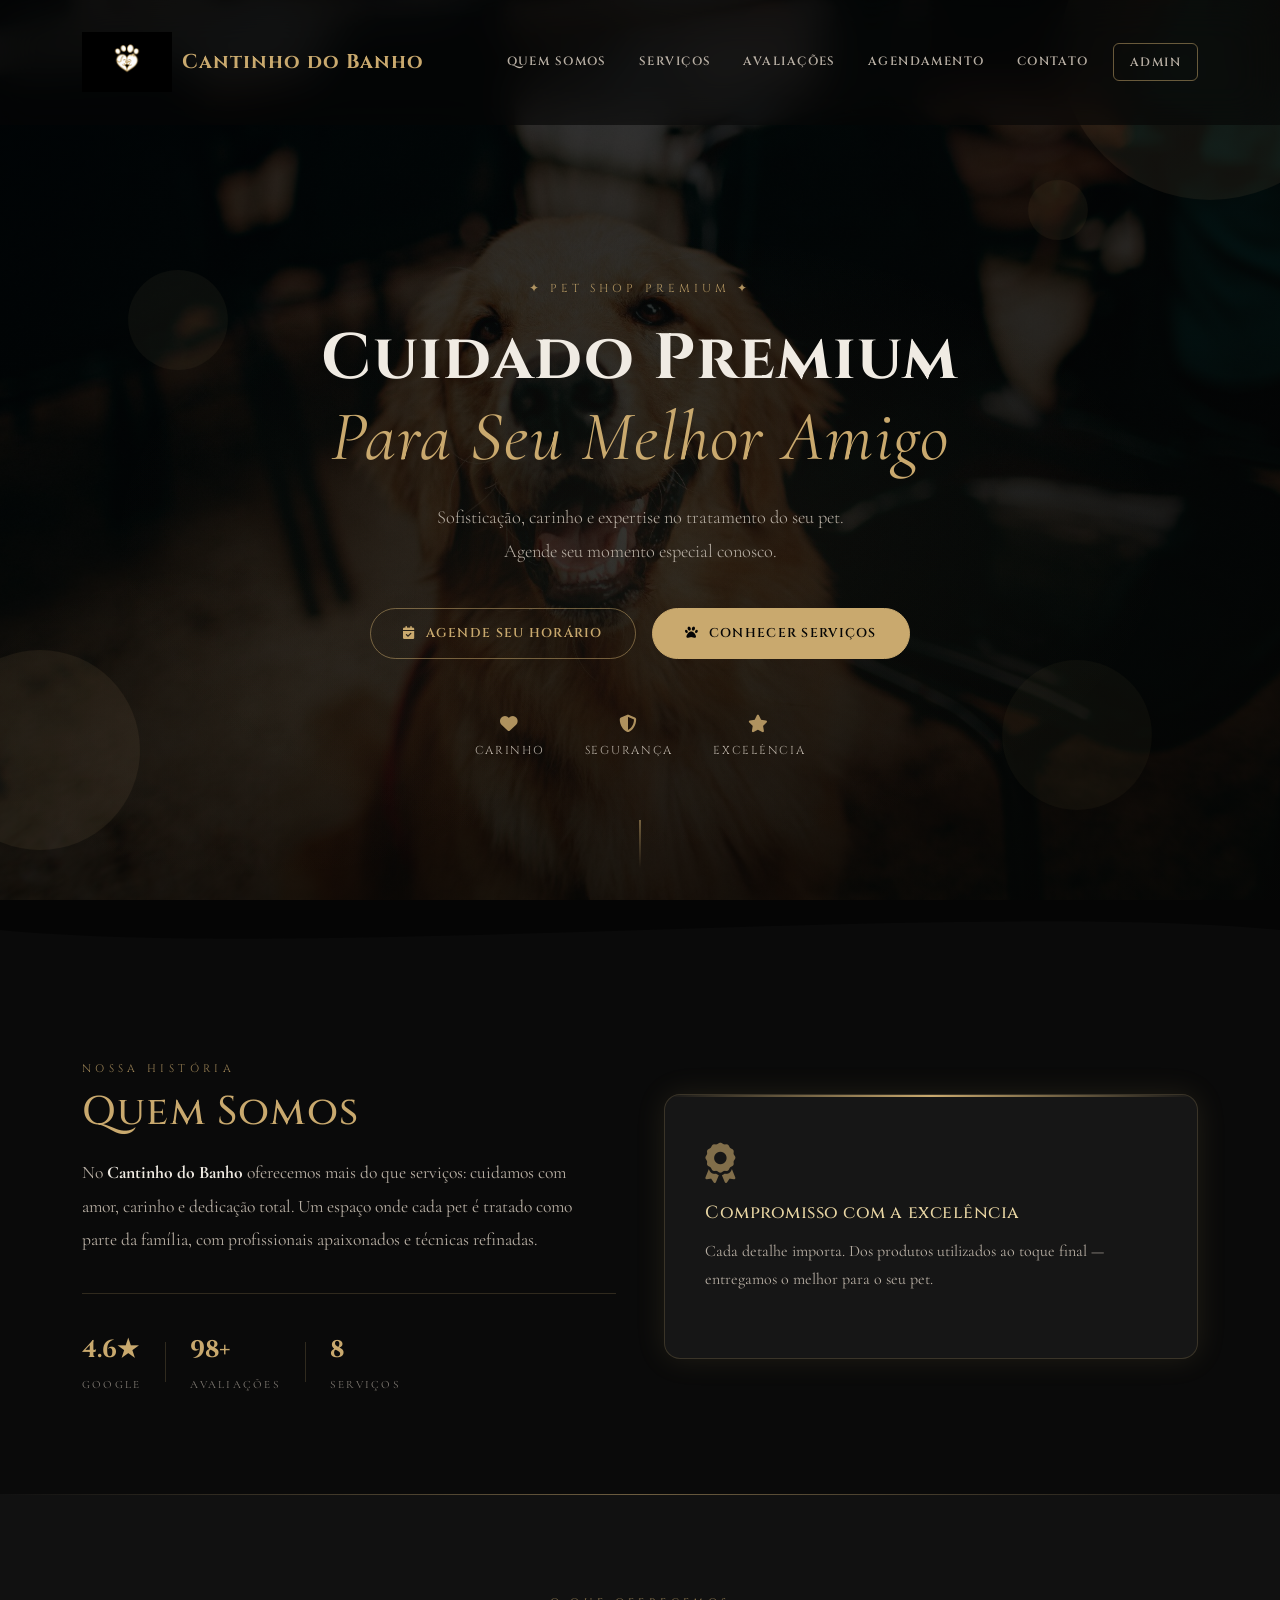
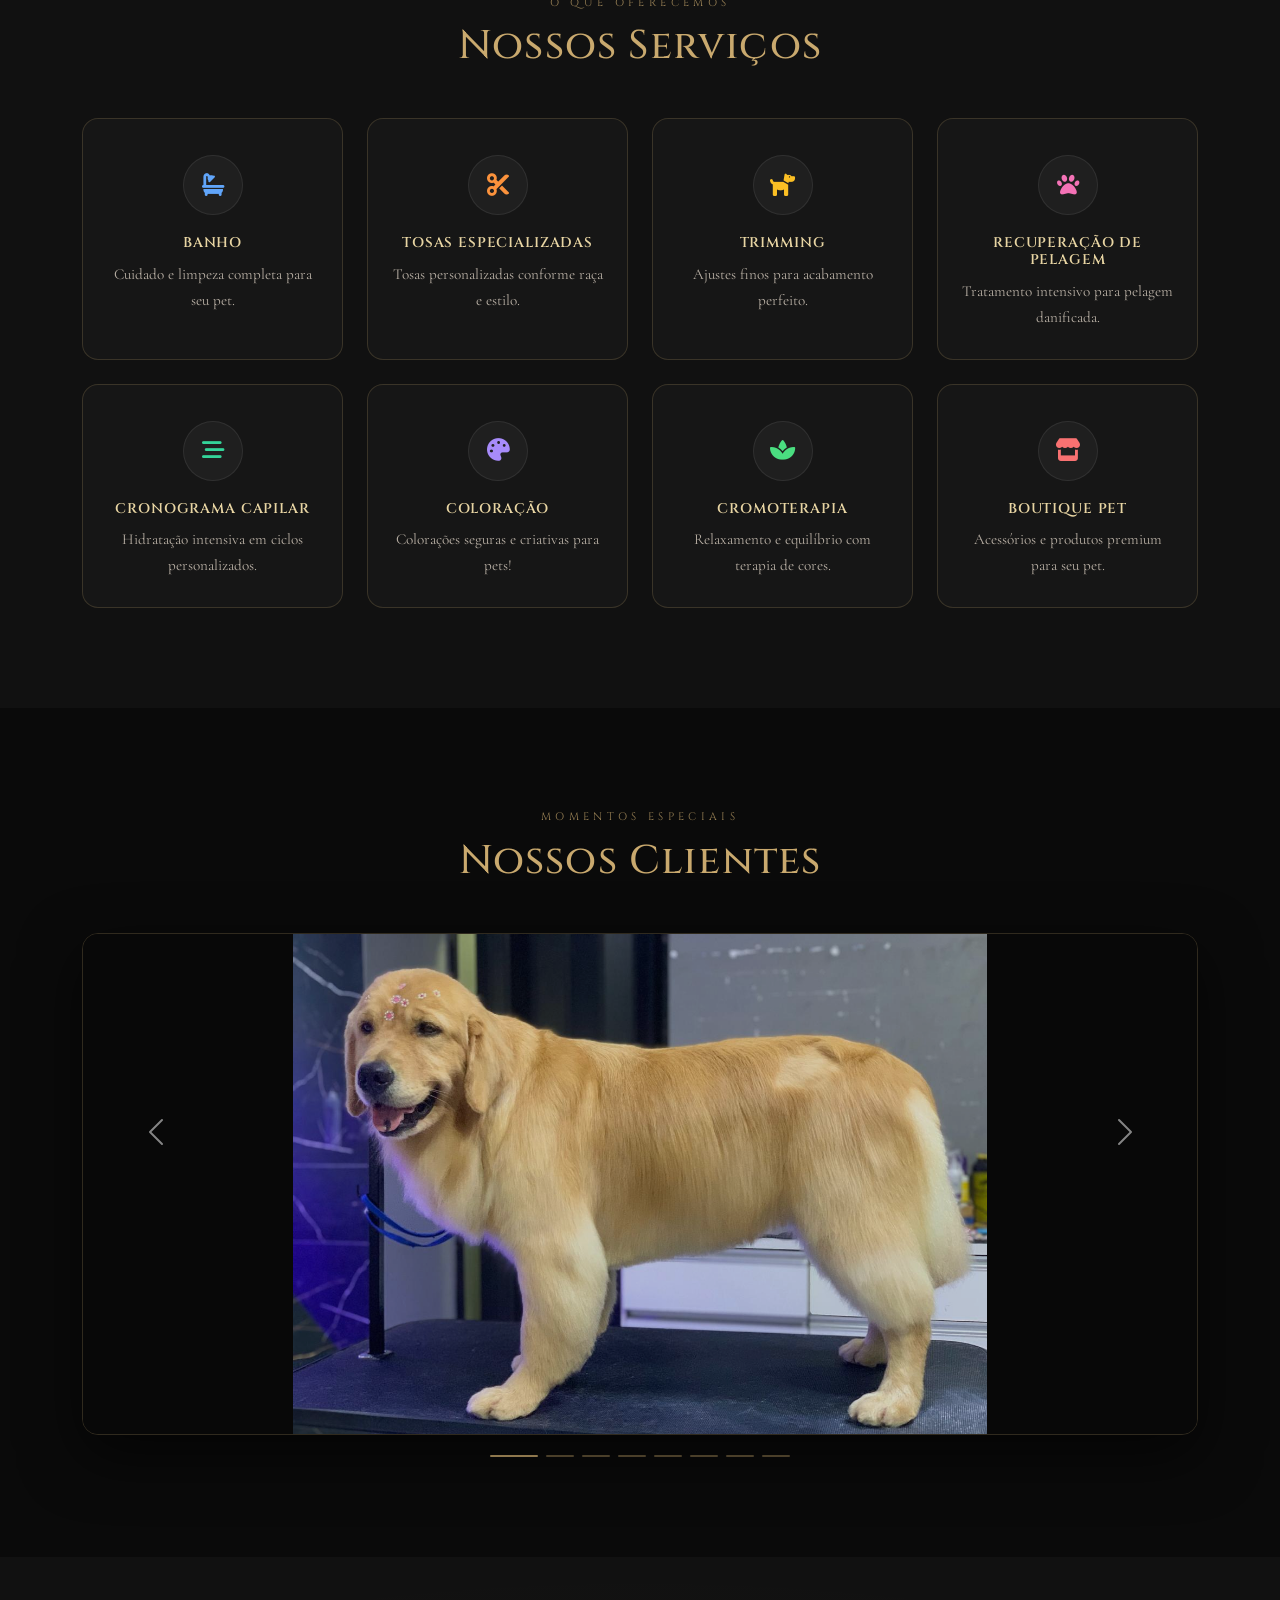
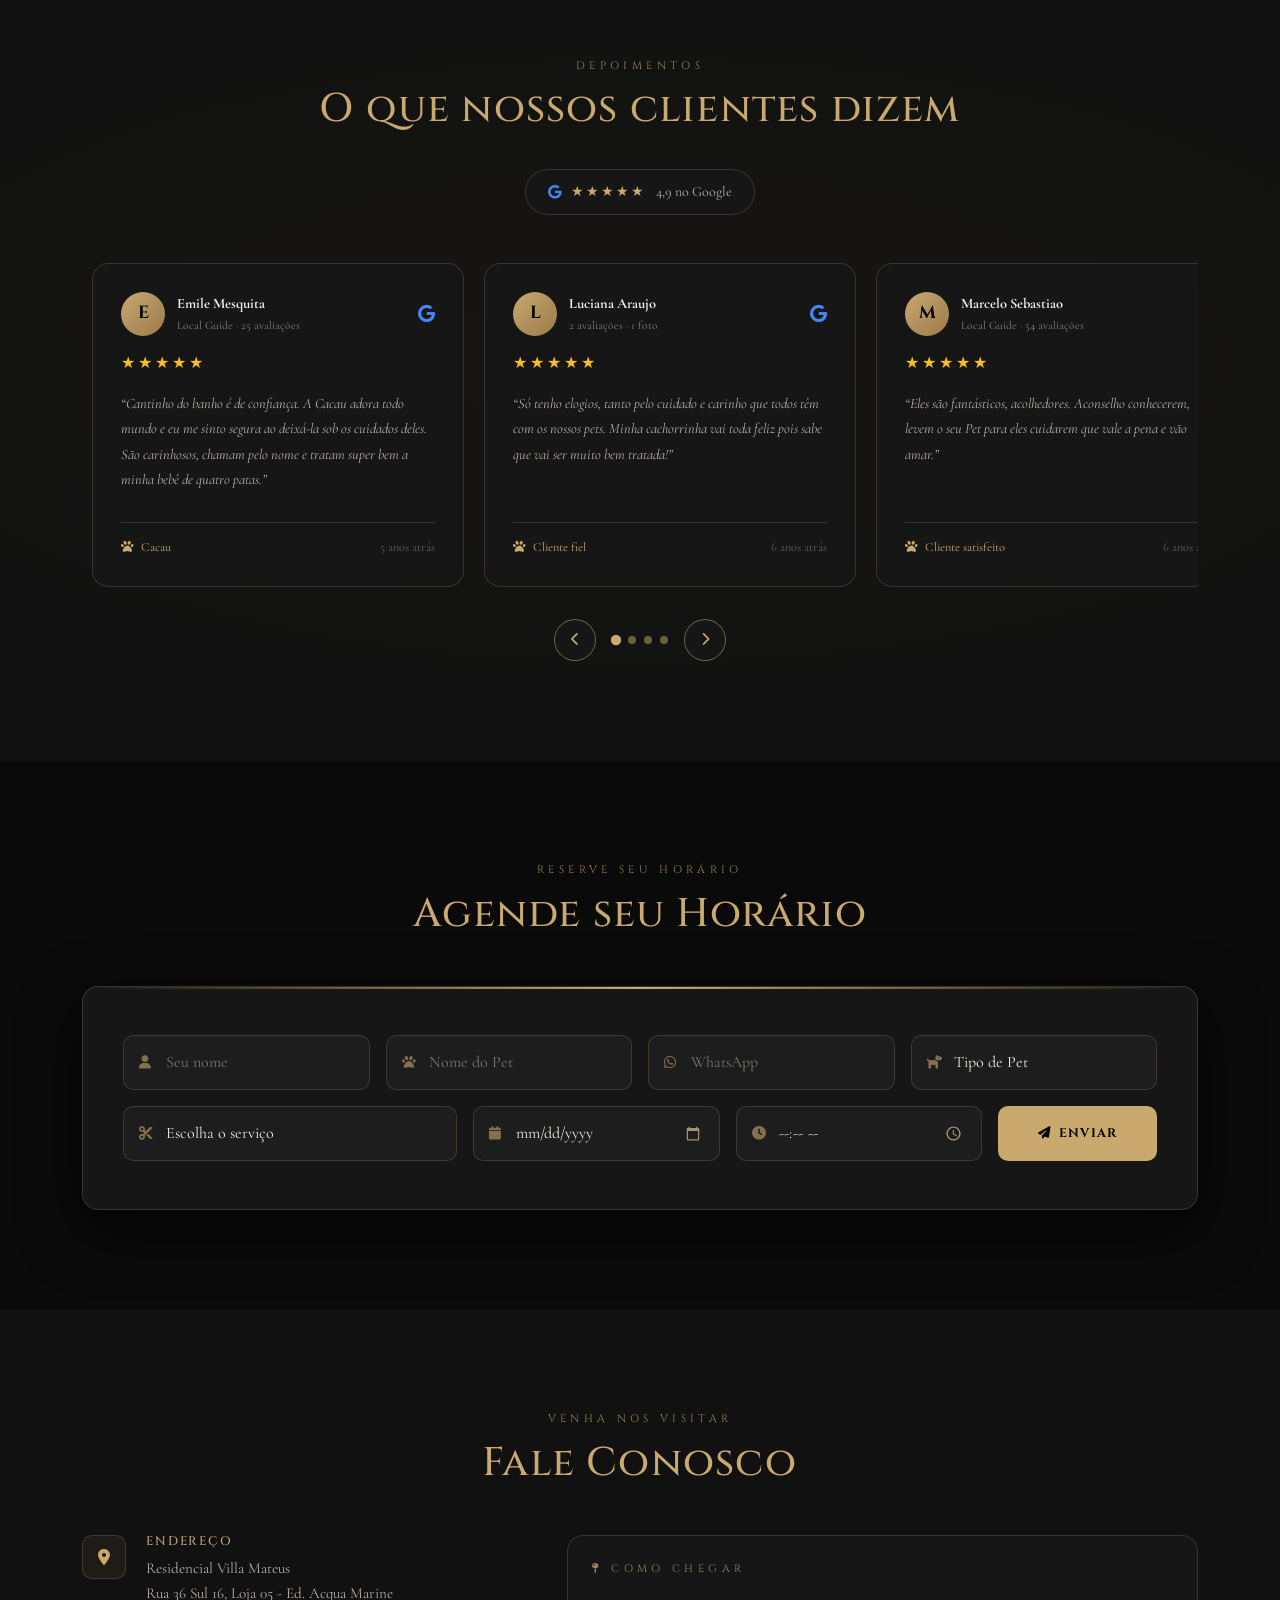
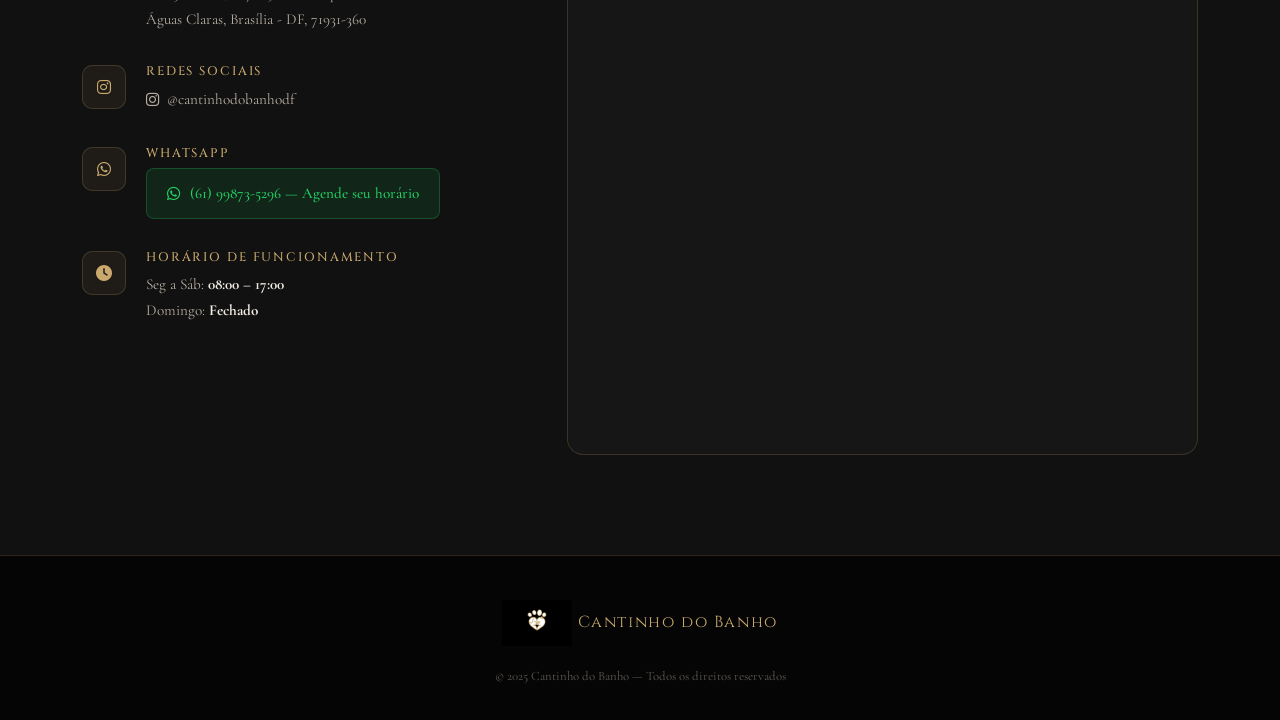
==== target/Cantinho_banho-1.0-SNAPSHOT/index.html @ 0d5acd71 ""1° Commit - Atualização/teste Criação do Agendamento/Cliente/Pet/Funcionario e suas caracteriscas n" ====
<!DOCTYPE html>
<html lang="pt-BR">
    <head>
        <meta charset="UTF-8" />
        <meta name="viewport" content="width=device-width, initial-scale=1.0"/>
        <title>Cantinho do Banho — Pet Shop Premium</title>

        <!-- Bootstrap -->
        <link rel="stylesheet" href="https://cdn.jsdelivr.net/npm/bootstrap@5.3.2/dist/css/bootstrap.min.css"/>
        <!-- FontAwesome -->
        <link rel="stylesheet" href="https://cdnjs.cloudflare.com/ajax/libs/font-awesome/6.5.0/css/all.min.css"/>
        <!-- AOS -->
        <link href="https://cdn.jsdelivr.net/npm/aos@2.3.4/dist/aos.css" rel="stylesheet"/>
        <!-- Google Fonts -->
        <link href="https://fonts.googleapis.com/css2?family=Cinzel:wght@400;600;700&family=Cormorant+Garamond:ital,wght@0,300;0,400;0,600;1,300;1,400&display=swap" rel="stylesheet">
        <!-- Estilos -->
        <link rel="stylesheet" href="style.css"/>
        <style>html {
                scroll-behavior: smooth;
                overflow-x: hidden;
            }</style>
    </head>
    <body>

        <!-- BOTÃO FLUTUANTE WHATSAPP -->
        <a href="https://wa.me/5561998735296?text=Quero%20agendar" target="_blank" class="whatsapp-float" aria-label="Agendar pelo WhatsApp">
            <i class="fab fa-whatsapp"></i>
            <span class="whatsapp-tooltip">Agende agora!</span>
        </a>

        <!-- NAVBAR -->
        <nav class="navbar navbar-expand-lg fixed-top">
            <div class="container">
                <a class="navbar-brand" href="#">
                    <img src="[data-uri]" alt="Logo" class="brand-icon-img">
                    Cantinho do Banho
                </a>
                <button class="navbar-toggler" type="button" data-bs-toggle="collapse" data-bs-target="#menu">
                    <span class="navbar-toggler-icon"></span>
                </button>
                <div class="collapse navbar-collapse" id="menu">
                    <ul class="navbar-nav ms-auto mb-2 mb-lg-0">
                        <li class="nav-item"><a class="nav-link" href="#sobre">Quem Somos</a></li>
                        <li class="nav-item"><a class="nav-link" href="#servicos">Serviços</a></li>
                        <li class="nav-item"><a class="nav-link" href="#avaliacoes">Avaliações</a></li>
                        <li class="nav-item"><a class="nav-link" href="#agendamento">Agendamento</a></li>
                        <li class="nav-item"><a class="nav-link" href="#contato">Contato</a></li>
                        <li class="nav-item"><a class="nav-link nav-admin" href="dashboard/login.html" target="_self" onclick="window.location.href = 'dashboard/login.html'; return false;">Admin</a></li>
                    </ul>
                </div>
            </div>
        </nav>

        <!-- HERO -->
        <header class="hero-premium">
            <div class="hero-overlay"></div>
            <div class="hero-particles">
                <span></span><span></span><span></span><span></span><span></span>
            </div>
            <div class="container hero-content text-center" data-aos="fade-up" data-aos-duration="1000">
                <p class="hero-eyebrow">✦ Pet Shop Premium ✦</p>
                <h1>Cuidado Premium<br><em>Para Seu Melhor Amigo</em></h1>
                <p class="hero-subtitle">
                    Sofisticação, carinho e expertise no tratamento do seu pet.<br>Agende seu momento especial conosco.
                </p>
                <div class="hero-buttons">
                    <a href="#agendamento" class="btn-hero btn-hero-outline">
                        <i class="fas fa-calendar-check"></i> Agende seu Horário
                    </a>
                    <a href="#servicos" class="btn-hero btn-hero-solid">
                        <i class="fa fa-paw"></i> Conhecer serviços
                    </a>
                </div>
                <div class="hero-badges" data-aos="fade-up" data-aos-delay="300">
                    <div class="hero-badge"><i class="fa fa-heart"></i><span>Carinho</span></div>
                    <div class="hero-badge"><i class="fa fa-shield-alt"></i><span>Segurança</span></div>
                    <div class="hero-badge"><i class="fa fa-star"></i><span>Excelência</span></div>
                </div>
            </div>
            <div class="hero-scroll-hint">
                <span></span>
            </div>
        </header>

        <!-- DIVISOR -->
        <div class="section-divider">
            <svg viewBox="0 0 1440 80" preserveAspectRatio="none">
            <path d="M0,40 C360,80 1080,0 1440,40 L1440,80 L0,80 Z" fill="#0a0a0a"/>
            </svg>
        </div>

        <!-- SOBRE -->
        <section id="sobre" class="section-sobre">
            <div class="container">
                <div class="row align-items-center g-5">
                    <div class="col-lg-6" data-aos="fade-right">
                        <p class="section-label">Nossa História</p>
                        <h2 class="section-title">Quem Somos</h2>
                        <p class="section-text">
                            No <strong>Cantinho do Banho</strong> oferecemos mais do que serviços: cuidamos com amor, carinho e dedicação total.
                            Um espaço onde cada pet é tratado como parte da família, com profissionais apaixonados e técnicas refinadas.
                        </p>
                        <div class="sobre-stats">
                            <div class="stat-item">
                                <span class="stat-num">4.6★</span>
                                <span class="stat-label">Google</span>
                            </div>
                            <div class="stat-divider"></div>
                            <div class="stat-item">
                                <span class="stat-num">98+</span>
                                <span class="stat-label">Avaliações</span>
                            </div>
                            <div class="stat-divider"></div>
                            <div class="stat-item">
                                <span class="stat-num">8</span>
                                <span class="stat-label">Serviços</span>
                            </div>
                        </div>
                    </div>
                    <div class="col-lg-6" data-aos="fade-left" data-aos-delay="150">
                        <div class="sobre-card">
                            <i class="fas fa-award sobre-icon"></i>
                            <h4>Compromisso com a excelência</h4>
                            <p>Cada detalhe importa. Dos produtos utilizados ao toque final — entregamos o melhor para o seu pet.</p>
                        </div>
                    </div>
                </div>
            </div>
        </section>

        <!-- SERVIÇOS -->
        <section id="servicos" class="section-servicos">
            <div class="container">
                <div class="text-center mb-5" data-aos="fade-up">
                    <p class="section-label">O que oferecemos</p>
                    <h2 class="section-title">Nossos Serviços</h2>
                </div>
                <div class="row g-4">

                    <div class="col-md-3 col-sm-6" data-aos="fade-up" data-aos-delay="50">
                        <div class="service-card">
                            <div class="service-icon-wrap icone-banho"><i class="fas fa-bath"></i></div>
                            <h5>Banho</h5>
                            <p>Cuidado e limpeza completa para seu pet.</p>
                        </div>
                    </div>

                    <div class="col-md-3 col-sm-6" data-aos="fade-up" data-aos-delay="100">
                        <div class="service-card">
                            <div class="service-icon-wrap icone-tosa"><i class="fas fa-cut"></i></div>
                            <h5>Tosas Especializadas</h5>
                            <p>Tosas personalizadas conforme raça e estilo.</p>
                        </div>
                    </div>

                    <div class="col-md-3 col-sm-6" data-aos="fade-up" data-aos-delay="150">
                        <div class="service-card">
                            <div class="service-icon-wrap icone-trimming"><i class="fas fa-dog"></i></div>
                            <h5>Trimming</h5>
                            <p>Ajustes finos para acabamento perfeito.</p>
                        </div>
                    </div>

                    <div class="col-md-3 col-sm-6" data-aos="fade-up" data-aos-delay="200">
                        <div class="service-card">
                            <div class="service-icon-wrap icone-pelagem"><i class="fas fa-paw"></i></div>
                            <h5>Recuperação de Pelagem</h5>
                            <p>Tratamento intensivo para pelagem danificada.</p>
                        </div>
                    </div>

                    <div class="col-md-3 col-sm-6" data-aos="fade-up" data-aos-delay="250">
                        <div class="service-card">
                            <div class="service-icon-wrap icone-cronograma"><i class="fas fa-stream"></i></div>
                            <h5>Cronograma Capilar</h5>
                            <p>Hidratação intensiva em ciclos personalizados.</p>
                        </div>
                    </div>

                    <div class="col-md-3 col-sm-6" data-aos="fade-up" data-aos-delay="300">
                        <div class="service-card">
                            <div class="service-icon-wrap icone-coloracao"><i class="fas fa-palette"></i></div>
                            <h5>Coloração</h5>
                            <p>Colorações seguras e criativas para pets!</p>
                        </div>
                    </div>

                    <div class="col-md-3 col-sm-6" data-aos="fade-up" data-aos-delay="350">
                        <div class="service-card">
                            <div class="service-icon-wrap icone-cronoterapia"><i class="fas fa-spa"></i></div>
                            <h5>Cromoterapia</h5>
                            <p>Relaxamento e equilíbrio com terapia de cores.</p>
                        </div>
                    </div>

                    <div class="col-md-3 col-sm-6" data-aos="fade-up" data-aos-delay="400">
                        <div class="service-card">
                            <div class="service-icon-wrap icone-boutique"><i class="fas fa-store"></i></div>
                            <h5>Boutique Pet</h5>
                            <p>Acessórios e produtos premium para seu pet.</p>
                        </div>
                    </div>

                </div>
            </div>
        </section>

        <!-- GALERIA -->
        <section class="section-galeria">
            <div class="container" data-aos="fade-up">
                <div class="text-center mb-5">
                    <p class="section-label">Momentos especiais</p>
                    <h2 class="section-title">Nossos Clientes</h2>
                </div>
                <div id="petCarousel" class="carousel slide carousel-premium" data-bs-ride="carousel" data-bs-interval="3500">
                    <div class="carousel-inner">
                        <div class="carousel-item active">
                            <img src="imagens/pet1.jpeg" class="d-block w-100" alt="Pet 1">
                        </div>

                        <div class="carousel-item">
                            <img src="imagens/pet2.jpeg" class="d-block w-100" alt="Pet 2">
                        </div>

                        <div class="carousel-item">
                            <img src="imagens/pet3.jpeg" class="d-block w-100" alt="Pet 3">
                        </div>

                        <div class="carousel-item">
                            <img src="imagens/pet4.jpeg" class="d-block w-100" alt="Pet 4">
                        </div>

                        <div class="carousel-item">
                            <img src="imagens/pet5.jpeg" class="d-block w-100" alt="Pet 5">
                        </div>

                        <div class="carousel-item">
                            <img src="imagens/pet6.jpeg" class="d-block w-100" alt="Pet 6">
                        </div>

                        <div class="carousel-item">
                            <img src="imagens/pet7 (2).jpeg" class="d-block w-100" alt="Pet 7">
                        </div>

                        <div class="carousel-item">
                            <img src="imagens/pet8.jpeg" class="d-block w-100" alt="Pet 8">
                        </div>

                    </div>
                </div>
                <button class="carousel-control-prev" type="button" data-bs-target="#petCarousel" data-bs-slide="prev">
                    <span class="carousel-control-prev-icon"></span>
                </button>
                <button class="carousel-control-next" type="button" data-bs-target="#petCarousel" data-bs-slide="next">
                    <span class="carousel-control-next-icon"></span>
                </button>
                <div class="carousel-indicators-custom">
                    <button type="button" data-bs-target="#petCarousel" data-bs-slide-to="0" class="active"></button>
                    <button type="button" data-bs-target="#petCarousel" data-bs-slide-to="1"></button>
                    <button type="button" data-bs-target="#petCarousel" data-bs-slide-to="2"></button>
                    <button type="button" data-bs-target="#petCarousel" data-bs-slide-to="3"></button>
                    <button type="button" data-bs-target="#petCarousel" data-bs-slide-to="4"></button>
                    <button type="button" data-bs-target="#petCarousel" data-bs-slide-to="5"></button>
                    <button type="button" data-bs-target="#petCarousel" data-bs-slide-to="6"></button>
                    <button type="button" data-bs-target="#petCarousel" data-bs-slide-to="7"></button>
                </div>
            </div>
        </section>

        <!-- AVALIAÇÕES -->
        <section id="avaliacoes" class="section-avaliacoes">
            <div class="container">
                <div class="text-center mb-5" data-aos="fade-up">
                    <p class="section-label">Depoimentos</p>
                    <h2 class="section-title">O que nossos clientes dizem</h2>
                    <div class="google-rating-badge">
                        <i class="fab fa-google"></i>
                        <span class="stars-text">&#9733;&#9733;&#9733;&#9733;&#9733;</span>
                        <span>4,9 no Google</span>
                    </div>
                </div>

                <div class="review-carousel-wrapper" data-aos="fade-up" data-aos-delay="100">
                    <div class="review-track" id="reviewTrack">

                        <div class="review-card">
                            <div class="review-header">
                                <div class="review-avatar">E</div>
                                <div class="review-info"><strong>Emile Mesquita</strong><small>Local Guide &middot; 25 avaliações</small></div>
                                <i class="fab fa-google review-google-icon"></i>
                            </div>
                            <div class="review-stars">&#9733;&#9733;&#9733;&#9733;&#9733;</div>
                            <p class="review-text">&ldquo;Cantinho do banho é de confiança. A Cacau adora todo mundo e eu me sinto segura ao deixá-la sob os cuidados deles. São carinhosos, chamam pelo nome e tratam super bem a minha bebê de quatro patas.&rdquo;</p>
                            <div class="review-footer"><span><i class="fas fa-paw"></i> Cacau</span><span class="review-time">5 anos atrás</span></div>
                        </div>

                        <div class="review-card">
                            <div class="review-header">
                                <div class="review-avatar">L</div>
                                <div class="review-info"><strong>Luciana Araujo</strong><small>2 avaliações &middot; 1 foto</small></div>
                                <i class="fab fa-google review-google-icon"></i>
                            </div>
                            <div class="review-stars">&#9733;&#9733;&#9733;&#9733;&#9733;</div>
                            <p class="review-text">&ldquo;Só tenho elogios, tanto pelo cuidado e carinho que todos têm com os nossos pets. Minha cachorrinha vai toda feliz pois sabe que vai ser muito bem tratada!&rdquo;</p>
                            <div class="review-footer"><span><i class="fas fa-paw"></i> Cliente fiel</span><span class="review-time">6 anos atrás</span></div>
                        </div>

                        <div class="review-card">
                            <div class="review-header">
                                <div class="review-avatar">M</div>
                                <div class="review-info"><strong>Marcelo Sebastiao</strong><small>Local Guide &middot; 54 avaliações</small></div>
                                <i class="fab fa-google review-google-icon"></i>
                            </div>
                            <div class="review-stars">&#9733;&#9733;&#9733;&#9733;&#9733;</div>
                            <p class="review-text">&ldquo;Eles são fantásticos, acolhedores. Aconselho conhecerem, levem o seu Pet para eles cuidarem que vale a pena e vão amar.&rdquo;</p>
                            <div class="review-footer"><span><i class="fas fa-paw"></i> Cliente satisfeito</span><span class="review-time">6 anos atrás</span></div>
                        </div>

                        <div class="review-card">
                            <div class="review-header">
                                <div class="review-avatar">T</div>
                                <div class="review-info"><strong>Talita Mendes</strong><small>Local Guide &middot; 12 avaliações</small></div>
                                <i class="fab fa-google review-google-icon"></i>
                            </div>
                            <div class="review-stars">&#9733;&#9733;&#9733;&#9733;&#9733;</div>
                            <p class="review-text">&ldquo;Ótimo pet shop. Minha Lolla sai sempre cheirosa, é bem tratada. Profissionais excelentes. Volto sempre.&rdquo;</p>
                            <div class="review-footer"><span><i class="fas fa-paw"></i> Lolla</span><span class="review-time">3 anos atrás</span></div>
                        </div>

                        <div class="review-card">
                            <div class="review-header">
                                <div class="review-avatar">A</div>
                                <div class="review-info"><strong>Ana Carolina Canellas</strong><small>11 avaliações &middot; 12 fotos</small></div>
                                <i class="fab fa-google review-google-icon"></i>
                            </div>
                            <div class="review-stars">&#9733;&#9733;&#9733;&#9733;&#9733;</div>
                            <p class="review-text">&ldquo;Sempre meus pets foram muito bem cuidados e bem atendidos. Recomendo!&rdquo;</p>
                            <div class="review-footer"><span><i class="fas fa-paw"></i> Vários pets</span><span class="review-time">7 anos atrás</span></div>
                        </div>

                        <div class="review-card">
                            <div class="review-header">
                                <div class="review-avatar">J</div>
                                <div class="review-info"><strong>Jane Eyre Queiroz</strong><small>Local Guide &middot; 19 avaliações</small></div>
                                <i class="fab fa-google review-google-icon"></i>
                            </div>
                            <div class="review-stars">&#9733;&#9733;&#9733;&#9733;&#9733;</div>
                            <p class="review-text">&ldquo;Roupinhas lindas, e uma diversidade de produtos maravilhosos. A Equipe é muito atenciosa. Amei!!!&rdquo;</p>
                            <div class="review-footer"><span><i class="fas fa-paw"></i> Cliente fiel</span><span class="review-time">4 anos atrás</span></div>
                        </div>

                        <div class="review-card">
                            <div class="review-header">
                                <div class="review-avatar">A</div>
                                <div class="review-info"><strong>Alice Ribeiro</strong><small>3 avaliações &middot; 1 foto</small></div>
                                <i class="fab fa-google review-google-icon"></i>
                            </div>
                            <div class="review-stars">&#9733;&#9733;&#9733;&#9733;&#9733;</div>
                            <p class="review-text">&ldquo;O Cantinho é de confiança, pessoal atencioso e ainda consigo acompanhar o banho do meu cachorrinho pelo vidro!&rdquo;</p>
                            <div class="review-footer"><span><i class="fas fa-paw"></i> Cliente satisfeita</span><span class="review-time">1 ano atrás</span></div>
                        </div>

                        <div class="review-card">
                            <div class="review-header">
                                <div class="review-avatar">L</div>
                                <div class="review-info"><strong>Luiz Alencar</strong><small>Local Guide &middot; 147 avaliações</small></div>
                                <i class="fab fa-google review-google-icon"></i>
                            </div>
                            <div class="review-stars">&#9733;&#9733;&#9733;&#9733;&#9733;</div>
                            <p class="review-text">&ldquo;Excelente pessoal. Tratam com muito carinho.&rdquo;</p>
                            <div class="review-footer"><span><i class="fas fa-paw"></i> Local Guide</span><span class="review-time">7 anos atrás</span></div>
                        </div>

                        <div class="review-card">
                            <div class="review-header">
                                <div class="review-avatar">N</div>
                                <div class="review-info"><strong>Natália Oliveira</strong><small>4 avaliações &middot; 1 foto</small></div>
                                <i class="fab fa-google review-google-icon"></i>
                            </div>
                            <div class="review-stars">&#9733;&#9733;&#9733;&#9733;&#9733;</div>
                            <p class="review-text">&ldquo;Sempre levo minha cachorrinha lá. O atendimento é ótimo, a tosa muito bem feita. São muito carinhosos. O espaço está sempre limpinho. Eu adoro e recomendo.&rdquo;</p>
                            <div class="review-footer"><span><i class="fas fa-paw"></i> Cliente fiel</span><span class="review-time">6 anos atrás</span></div>
                        </div>

                        <div class="review-card">
                            <div class="review-header">
                                <div class="review-avatar">G</div>
                                <div class="review-info"><strong>Gabriel Silva</strong><small>Local Guide &middot; 19 avaliações</small></div>
                                <i class="fab fa-google review-google-icon"></i>
                            </div>
                            <div class="review-stars">&#9733;&#9733;&#9733;&#9733;&#9733;</div>
                            <p class="review-text">&ldquo;Levei os cachorros da minha mãe e saíram bem limpinhos e cheirosos, o cheiro do banho durou dias!!!! Experiência satisfatória demais comparada com outros pets da região.&rdquo;</p>
                            <div class="review-footer"><span><i class="fas fa-paw"></i> Cliente satisfeito</span><span class="review-time">2 anos atrás</span></div>
                        </div>

                    </div>

                    <div class="review-nav">
                        <button class="review-btn" id="reviewPrev"><i class="fas fa-chevron-left"></i></button>
                        <div class="review-dots" id="reviewDots"></div>
                        <button class="review-btn" id="reviewNext"><i class="fas fa-chevron-right"></i></button>
                    </div>
                </div>

            </div>
        </section>

        <script>
            (function () {
                var track = document.getElementById('reviewTrack');
                var cards = track.querySelectorAll('.review-card');
                var dotsContainer = document.getElementById('reviewDots');
                var total = cards.length;
                var current = 0;
                var perPage = window.innerWidth >= 992 ? 3 : window.innerWidth >= 576 ? 2 : 1;

                function buildDots() {
                    dotsContainer.innerHTML = '';
                    var pages = Math.ceil(total / perPage);
                    for (var i = 0; i < pages; i++) {
                        var d = document.createElement('button');
                        d.className = 'review-dot' + (i === 0 ? ' active' : '');
                        d.setAttribute('data-i', i);
                        d.addEventListener('click', function () {
                            goTo(+this.getAttribute('data-i'));
                        });
                        dotsContainer.appendChild(d);
                    }
                }

                function goTo(page) {
                    var pages = Math.ceil(total / perPage);
                    current = Math.max(0, Math.min(page, pages - 1));
                    var offset = current * perPage * (100 / total);
                    track.style.transform = 'translateX(-' + offset + '%)';
                    dotsContainer.querySelectorAll('.review-dot').forEach(function (d, i) {
                        d.classList.toggle('active', i === current);
                    });
                }

                document.getElementById('reviewNext').addEventListener('click', function () {
                    goTo(current + 1 >= Math.ceil(total / perPage) ? 0 : current + 1);
                });
                document.getElementById('reviewPrev').addEventListener('click', function () {
                    goTo(current - 1 < 0 ? Math.ceil(total / perPage) - 1 : current - 1);
                });

                // Auto play
                setInterval(function () {
                    goTo(current + 1 >= Math.ceil(total / perPage) ? 0 : current + 1);
                }, 4000);

                buildDots();
                track.style.width = (total * (100 / perPage)) + '%';
                cards.forEach(function (c) {
                    c.style.width = (100 / total) + '%';
                });
            })();
        </script>

        <!-- AGENDAMENTO -->
        <section id="agendamento" class="section-agendamento">
            <div class="container" data-aos="fade-up">
                <div class="text-center mb-5">
                    <p class="section-label">Reserve seu horário</p>
                    <h2 class="section-title">Agende seu Horário</h2>
                </div>
                <div class="agendamento-card">
                    <!-- FORMULÁRIO -->
                    <div id="form-agendamento">

                        <form onsubmit="enviarAgendamento(event)">
                            <div class="row g-3">
                                <div class="col-md-3 col-sm-6">
                                    <div class="input-group-custom">
                                        <i class="fas fa-user"></i>
                                        <input id="nome" class="form-input" placeholder="Seu nome" required>
                                    </div>
                                </div>
                                <div class="col-md-3 col-sm-6">
                                    <div class="input-group-custom">
                                        <i class="fas fa-paw"></i>
                                        <input id="pet" class="form-input" placeholder="Nome do Pet" required>
                                    </div>
                                </div>
                                <div class="col-md-3 col-sm-6">
                                    <div class="input-group-custom">
                                        <i class="fab fa-whatsapp"></i>
                                        <input id="tel" class="form-input" placeholder="WhatsApp" required oninput="detectarCliente(this.value)">
                                    </div>
                                </div>
                                <div class="col-md-3 col-sm-6">
                                    <div class="input-group-custom">
                                        <i class="fas fa-dog"></i>
                                        <select id="tipo-pet" class="form-input" required>
                                            <option value="">Tipo de Pet</option>
                                            <option value="Cachorro">Cachorro</option>
                                            <option value="Gato">Gato</option>
                                        </select>
                                    </div>
                                </div>
                                <div class="col-md-4 col-sm-6">
                                    <div class="input-group-custom">
                                        <i class="fas fa-scissors"></i>
                                        <select id="servico" class="form-input" required>
                                            <option value="">Escolha o serviço</option>
                                            <option>Banho e Tosa</option>
                                            <option>Banho</option>
                                            <option>Tosa</option>
                                            <option>Trimming</option>
                                            <option>Cronograma Capilar</option>
                                            <option>Recuperação de Pelagem</option>
                                            <option>Cromoterapia</option>
                                            <option>Coloração Pet</option>
                                        </select>
                                    </div>
                                </div>
                                <div class="col-md-3 col-sm-6">
                                    <div class="input-group-custom">
                                        <i class="fas fa-calendar"></i>
                                        <input id="data" type="date" class="form-input" required>
                                    </div>
                                </div>
                                <div class="col-md-3 col-sm-6">
                                    <div class="input-group-custom">
                                        <i class="fas fa-clock"></i>
                                        <input id="hora" type="time" class="form-input" required>
                                    </div>
                                </div>

                                <div class="col-md-2 col-sm-12">
                                    <button type="submit" class="btn-agendar" id="btn-agendar">
                                        <i class="fa fa-paper-plane"></i> Enviar
                                    </button>
                                </div>
                            </div>
                        </form>
                    </div>
                    <!-- MENSAGEM DE SUCESSO -->
                    <div id="agendamento-sucesso" style="display:none; text-align:center; padding:48px 24px;">
                        <div style="font-size:3.5rem; margin-bottom:16px;">🐾</div>
                        <h3 style="color:#C9A96E; font-family:'Cinzel',serif; font-size:1.4rem; margin-bottom:12px;">Pedido Enviado com Sucesso!</h3>
                        <p style="color:#ccc; font-size:0.95rem; margin-bottom:8px;">Seu agendamento foi recebido!</p>
                        <p style="color:#888; font-size:0.85rem; max-width:420px; margin:0 auto 28px;">Nossa equipe vai analisar a disponibilidade e entrar em contato pelo WhatsApp para confirmar o horário. 😊</p>
                        <button onclick="novoAgendamento()" style="background:transparent; border:1px solid #C9A96E55; color:#C9A96E; border-radius:8px; padding:10px 24px; font-size:0.85rem; cursor:pointer; transition:all .2s;">
                            <i class="fas fa-plus" style="margin-right:6px"></i> Fazer outro agendamento
                        </button>
                    </div>
                </div>
            </div>
        </section>

        <!-- CONTATO -->
        <section id="contato" class="section-contato">
            <div class="container">
                <div class="text-center mb-5" data-aos="fade-up">
                    <p class="section-label">Venha nos visitar</p>
                    <h2 class="section-title">Fale Conosco</h2>
                </div>
                <div class="row g-5 align-items-start">
                    <div class="col-md-5" data-aos="fade-right">
                        <div class="contato-info">

                            <div class="contato-item">
                                <div class="contato-icon"><i class="fas fa-map-marker-alt"></i></div>
                                <div>
                                    <h5>Endereço</h5>
                                    <p>Residencial Villa Mateus<br>
                                        Rua 36 Sul 16, Loja 05 - Ed. Acqua Marine<br>
                                        Águas Claras, Brasília - DF, 71931-360</p>
                                </div>
                            </div>

                            <div class="contato-item">
                                <div class="contato-icon"><i class="fab fa-instagram"></i></div>
                                <div>
                                    <h5>Redes Sociais</h5>
                                    <a href="https://instagram.com/cantinhodobanhodf" target="_blank" class="social-link">
                                        <i class="fab fa-instagram"></i> @cantinhodobanhodf
                                    </a>
                                </div>
                            </div>

                            <div class="contato-item">
                                <div class="contato-icon"><i class="fab fa-whatsapp"></i></div>
                                <div>
                                    <h5>WhatsApp</h5>
                                    <a href="https://wa.me/5561998735296" target="_blank" class="btn-whatsapp">
                                        <i class="fab fa-whatsapp"></i> (61) 99873-5296 — Agende seu horário
                                    </a>
                                </div>
                            </div>

                            <div class="contato-item">
                                <div class="contato-icon"><i class="fas fa-clock"></i></div>
                                <div>
                                    <h5>Horário de Funcionamento</h5>
                                    <p>Seg a Sáb: <strong>08:00 – 17:00</strong><br>Domingo: <strong>Fechado</strong></p>
                                </div>
                            </div>

                        </div>
                    </div>

                    <div class="col-md-7" data-aos="fade-left" data-aos-delay="150">
                        <div class="mapa-wrapper">
                            <p class="section-label mb-3"><i class="fas fa-map-pin me-2"></i>Como chegar</p>
                            <div class="ratio ratio-4x3">
                                <iframe
                                    src="https://www.google.com/maps/embed?pb=!1m18!1m12!1m3!1d1223.2493525552275!2d-48.03910495482226!3d-15.837038308991763!2m3!1f0!2f0!3f0!3m2!1i1024!2i768!4f13.1!3m3!1m2!1s0x935a326012396ee5%3A0x93afc04ad1eda050!2sCantinho%20do%20Banho%20Pet%20Shop!5e0!3m2!1spt-BR!2sbr!4v1702665679206!5m2!1spt-BR!2sbr"
                                    width="100%" height="100%" style="border:0;" allowfullscreen="" loading="lazy">
                                </iframe>
                            </div>
                        </div>
                    </div>
                </div>
            </div>
        </section>

        <!-- RODAPÉ -->
        <footer class="footer">
            <div class="container text-center">
                <p class="footer-brand"><img src="[data-uri]" alt="Logo" class="footer-logo-img"> Cantinho do Banho</p>
                <p class="footer-copy">© 2025 Cantinho do Banho — Todos os direitos reservados</p>
            </div>
        </footer>

        <!-- SCRIPTS -->
        <script src="https://cdn.jsdelivr.net/npm/bootstrap@5.3.2/dist/js/bootstrap.bundle.min.js"></script>
        <script src="https://cdn.jsdelivr.net/npm/aos@2.3.4/dist/aos.js"></script>
        <script>
                            AOS.init({duration: 900, once: true, easing: 'ease-out-quart', offset: 60});

                            function cleanTelSite(t) {
                                return t ? t.replace(/\D/g, '') : '';
                            }

                            function detectarCliente(val) {
                                const tel = cleanTelSite(val);
                                if (tel.length < 10)
                                    return;
                                const clientes = JSON.parse(localStorage.getItem('cb_clientes') || '[]');
                                const cli = clientes.find(c => cleanTelSite(c.tel) === tel);
                                if (cli) {
                                    if (cli.nome)
                                        document.getElementById('nome').value = cli.nome;
                                    if (cli.pets)
                                        document.getElementById('pet').value = cli.pets.split(',')[0].trim();
                                }
                            }

                            function enviarAgendamento(e) {
                                e.preventDefault();

                                // 1. Captura os elementos do DOM
                                const nome = document.getElementById('nome').value.trim();
                                const pet = document.getElementById('pet').value.trim();
                                const tel = document.getElementById('tel').value.trim();
                                const tipoPet = document.getElementById('tipo-pet').value;
                                const servico = document.getElementById('servico').value;
                                const data = document.getElementById('data').value; // Formato: YYYY-MM-DD
                                const hora = document.getElementById('hora').value; // Formato: HH:MM

                                // 2. Validação simples antes de enviar
                                if (!nome || !pet || !tel || !tipoPet || !servico || !data || !hora) {
                                    alert("Por favor, preencha todos os campos obrigatórios.");
                                    return;
                                }

                                // 3. Prepara os parâmetros para o padrão que a Servlet Java entende (Form URL Encoded)
                                const formData = new URLSearchParams();
                                formData.append('nomeDono', nome);
                                formData.append('telefone', tel);
                                formData.append('nomePet', pet);
                                formData.append('tipo', tipoPet);
                                formData.append('servico', servico);
                                formData.append('data', data);
                                formData.append('hora', hora);

                                // 4. O Fetch: Enviando os dados para o servidor
                                // ATENÇÃO: Verifique se o nome do projeto no NetBeans/Tomcat é "Cantinho_banho"
                                fetch('api/agendar', {
                                    method: 'POST',
                                    headers: {
                                        'Content-Type': 'application/x-www-form-urlencoded; charset=UTF-8',
                                    },
                                    body: formData
                                })
                                        .then(response => {
                                            if (response.ok) {
                                                // Se o Java retornou status 200-299
                                                return response.text();
                                            } else {
                                                // Se o Java deu erro (ex: 500 no banco de dados)
                                                return response.text().then(text => {
                                                    throw new Error(text)
                                                });
                                            }
                                        })
                                        .then(resultado => {
                                            console.log("Sucesso do Java:", resultado);

                                            // Esconde o formulário e mostra a div de sucesso (lógica que você já tinha)
                                            document.getElementById('form-agendamento').style.display = 'none';
                                            document.getElementById('agendamento-sucesso').style.display = 'block';

                                            // Limpa o formulário para um próximo uso
                                            // document.getElementById('form-agendamento').reset();
                                        })
                                        .catch(error => {
                                            // Captura erros de rede ou erros lançados pelo 'throw' acima
                                            console.error('Erro na requisição:', error);
                                            alert("Falha ao salvar no MySQL: " + error.message);
                                        });
                            }

                            function novoAgendamento() {
                                document.getElementById('form-agendamento').style.display = 'block';
                                document.getElementById('agendamento-sucesso').style.display = 'none';
                                document.getElementById('form-agendamento').querySelector('form').reset();
                            }

                            // Navbar + botão WA no scroll
                            window.addEventListener('scroll', () => {
                                document.querySelector('.navbar').classList.toggle('scrolled', window.scrollY > 50);
                                document.querySelector('.whatsapp-float').classList.toggle('visible', window.scrollY > 300);
                            });

                            // FECHAR MENU MOBILE AO CLICAR EM UM LINK
                            document.querySelectorAll('.navbar .nav-link').forEach(link => {
                                link.addEventListener('click', () => {
                                    const navbarCollapse = document.querySelector('.navbar-collapse');
                                    if (navbarCollapse && navbarCollapse.classList.contains('show')) {
                                        bootstrap.Collapse.getOrCreateInstance(navbarCollapse).hide();
                                    }
                                });
                            });
        </script>
    </body>
</html>
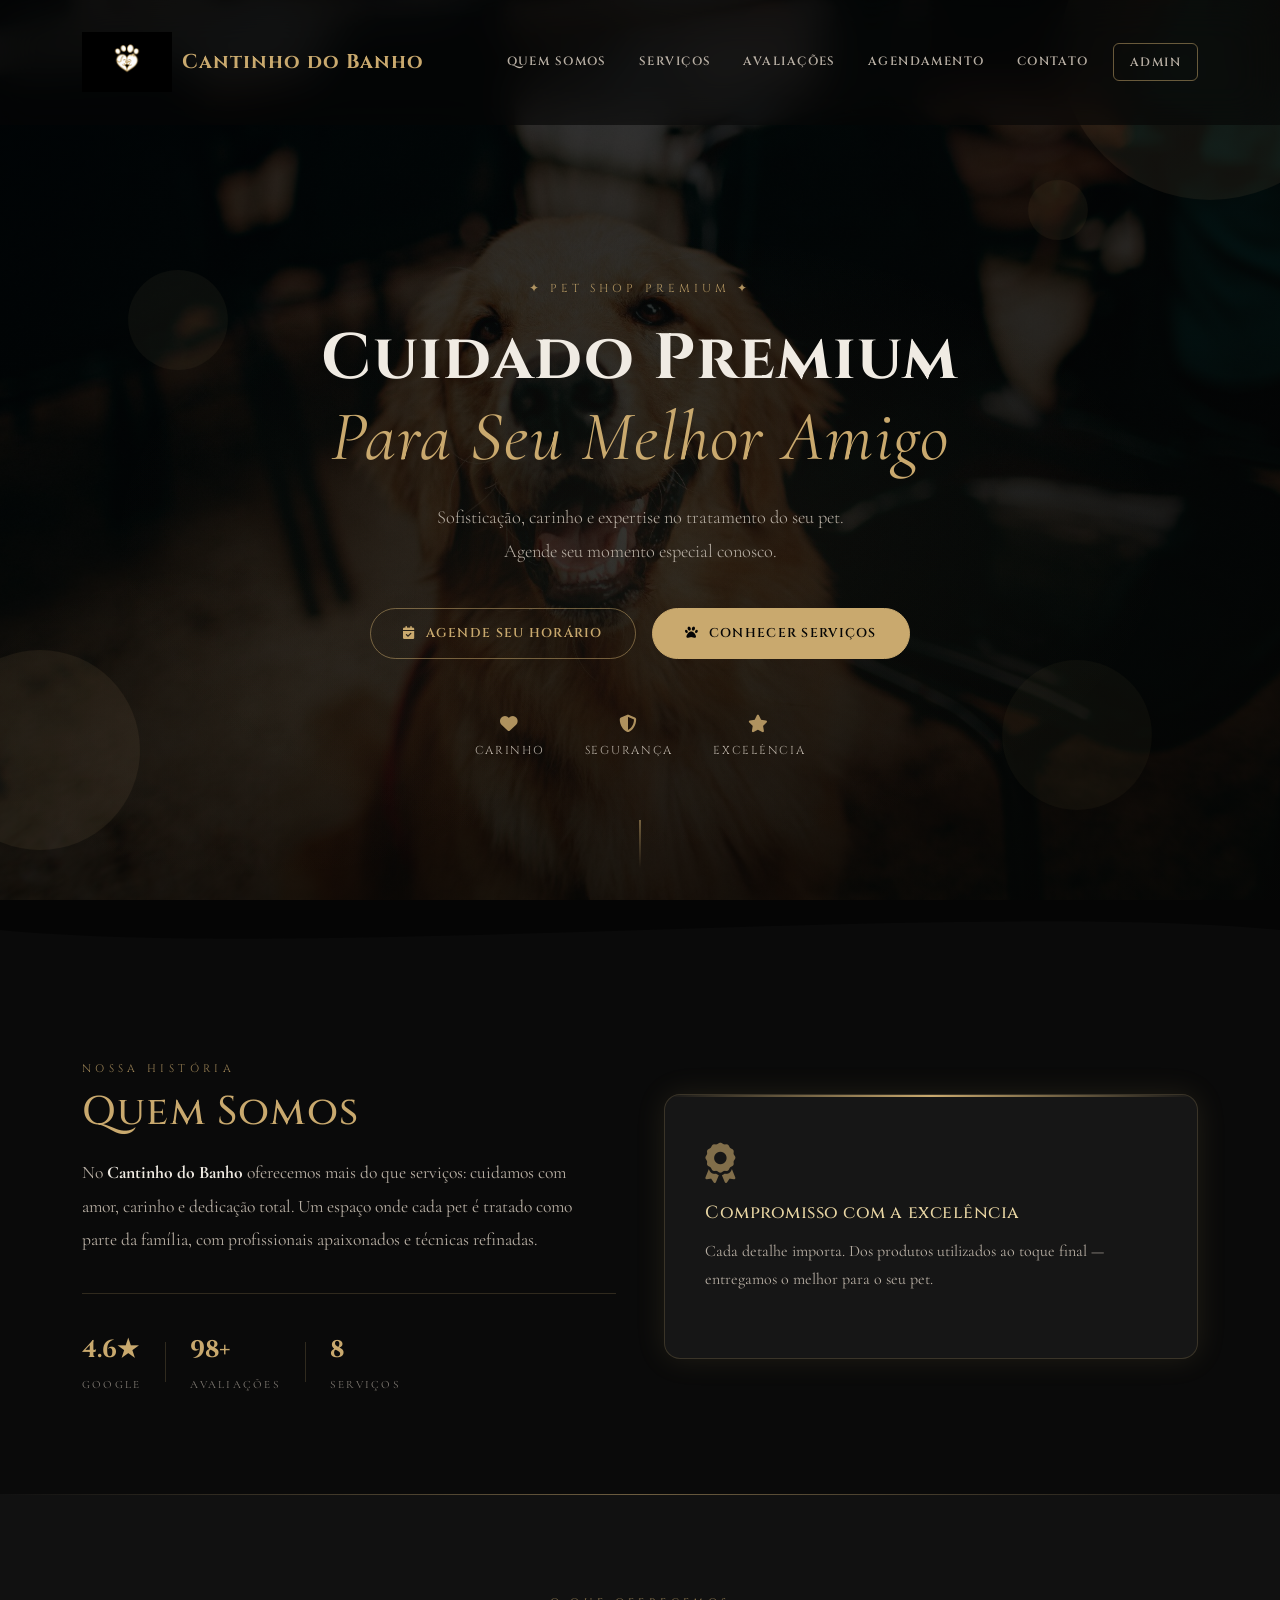
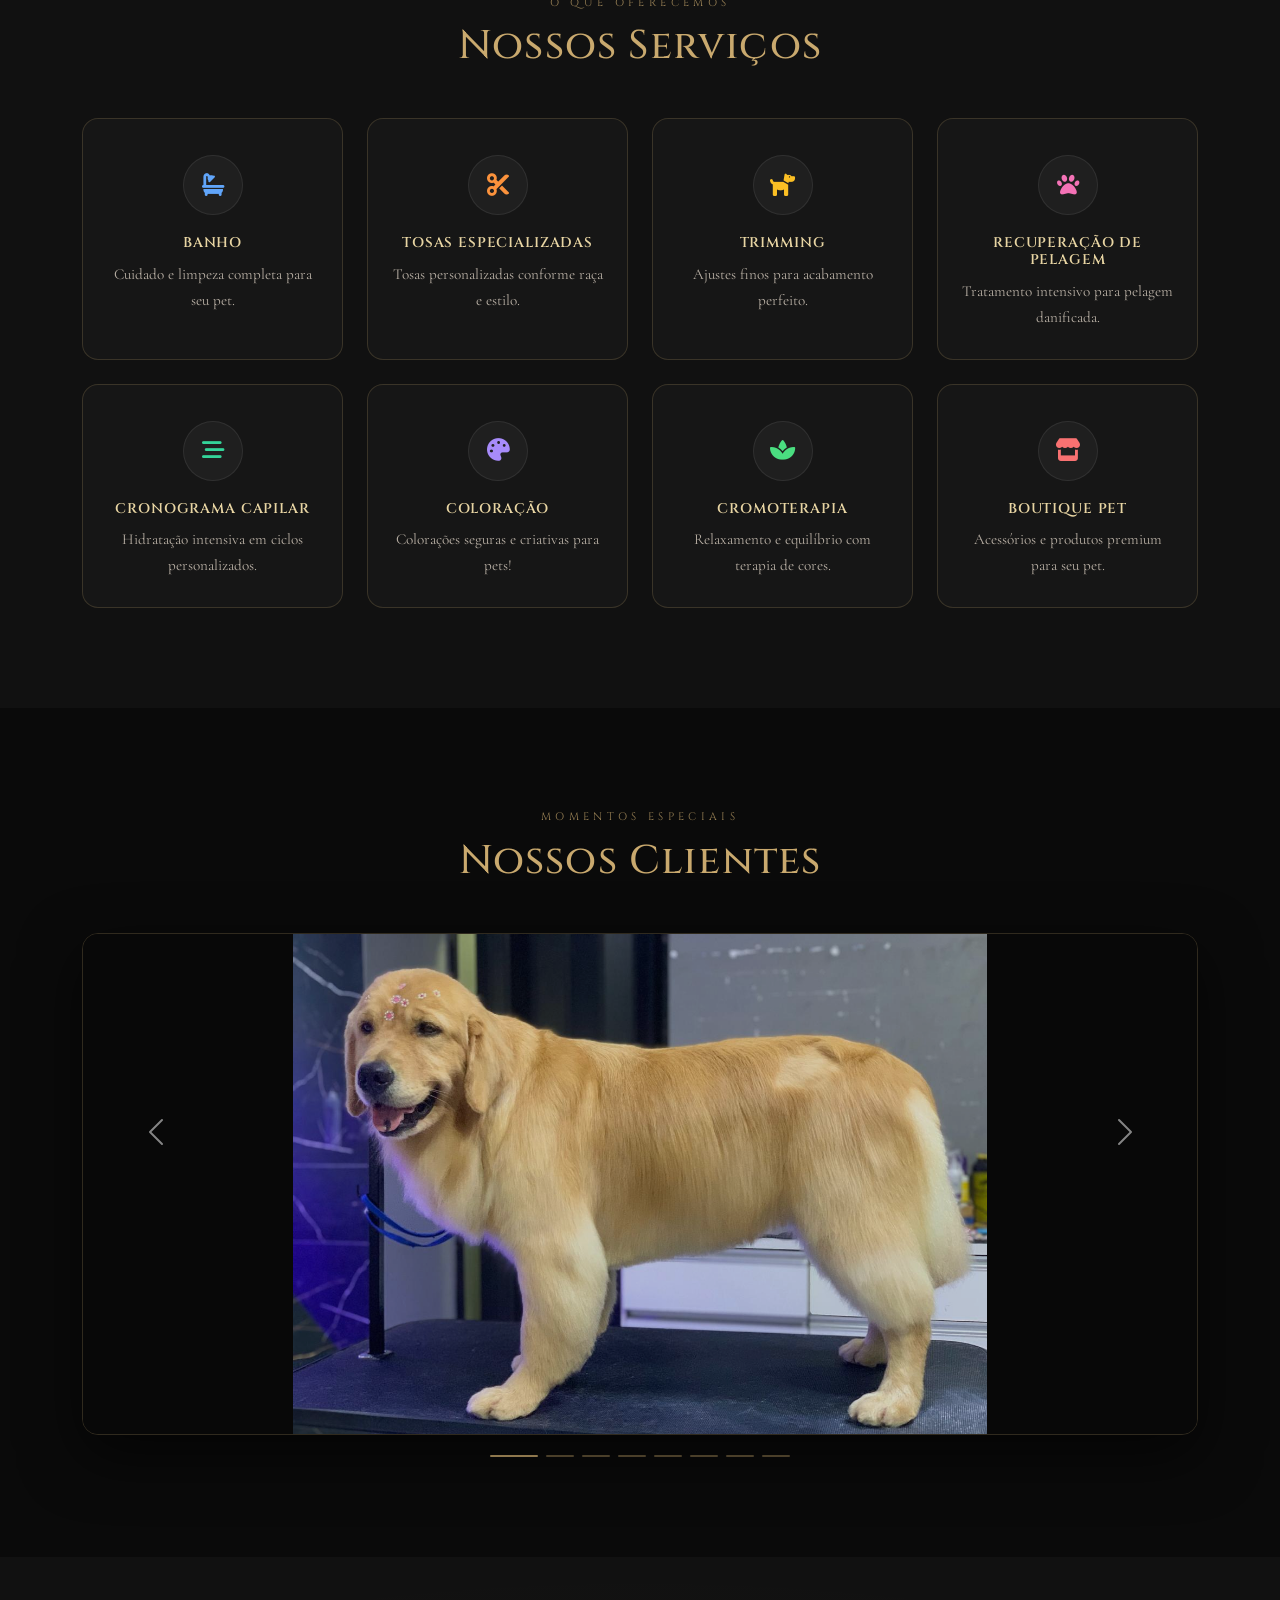
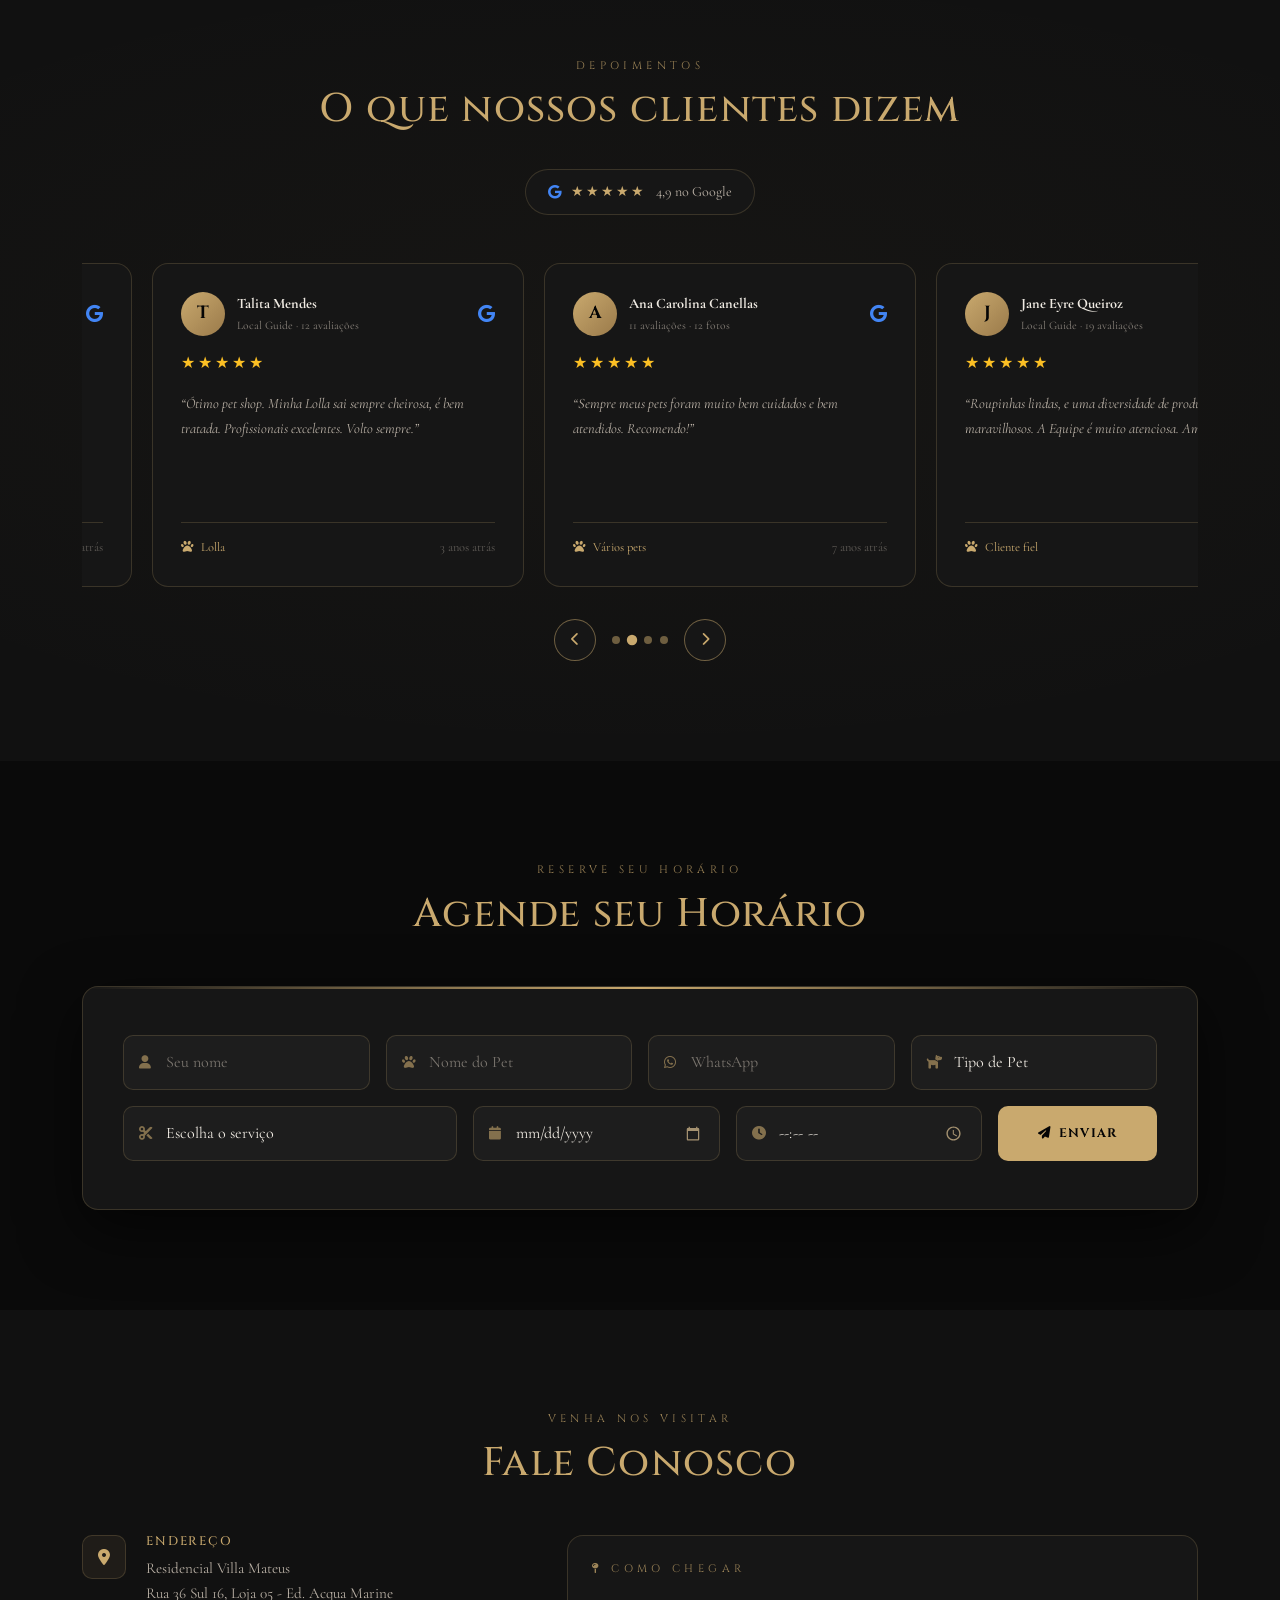
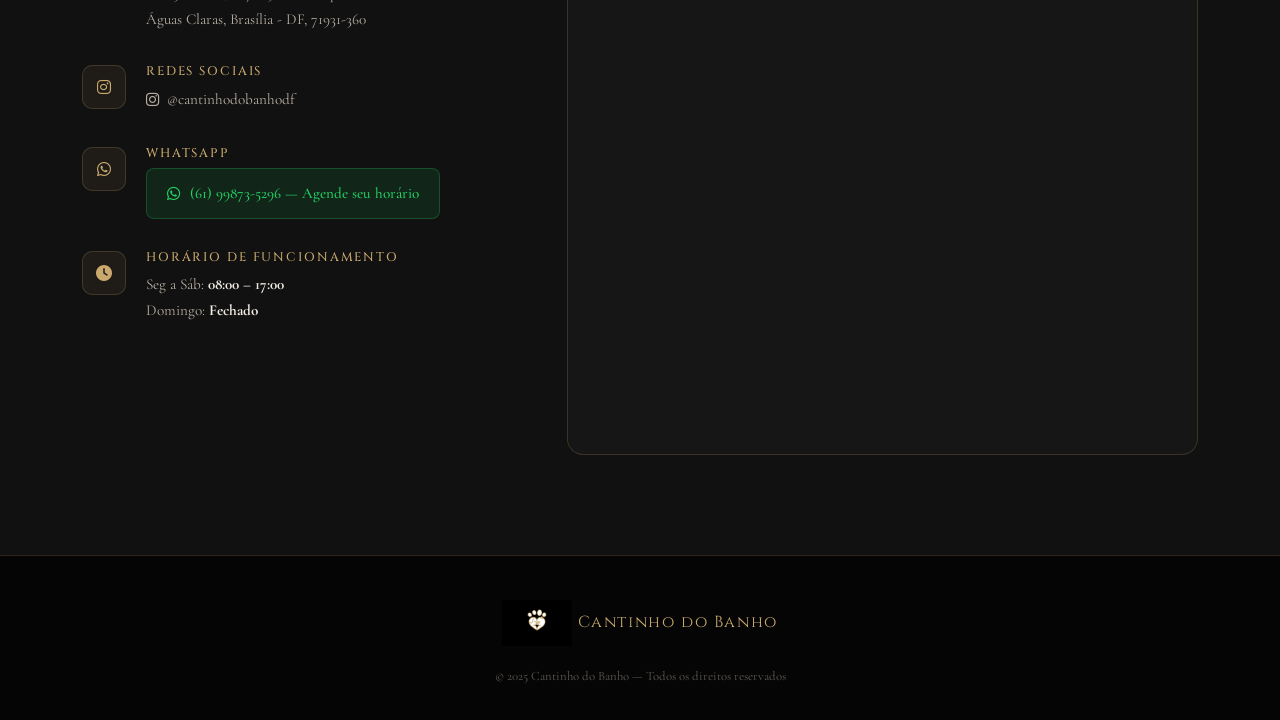
==== commit e9b1f108: "Atualização BACKEND" ====
--- a/target/Cantinho_banho-1.0-SNAPSHOT/index.html
+++ b/target/Cantinho_banho-1.0-SNAPSHOT/index.html
@@ -5,7 +5,7 @@
         <meta name="viewport" content="width=device-width, initial-scale=1.0"/>
         <title>Cantinho do Banho — Pet Shop Premium</title>
 
-        <!-- Bootstrap -->
+        <!-- Bootstrap YOU -->
         <link rel="stylesheet" href="https://cdn.jsdelivr.net/npm/bootstrap@5.3.2/dist/css/bootstrap.min.css"/>
         <!-- FontAwesome -->
         <link rel="stylesheet" href="https://cdnjs.cloudflare.com/ajax/libs/font-awesome/6.5.0/css/all.min.css"/>
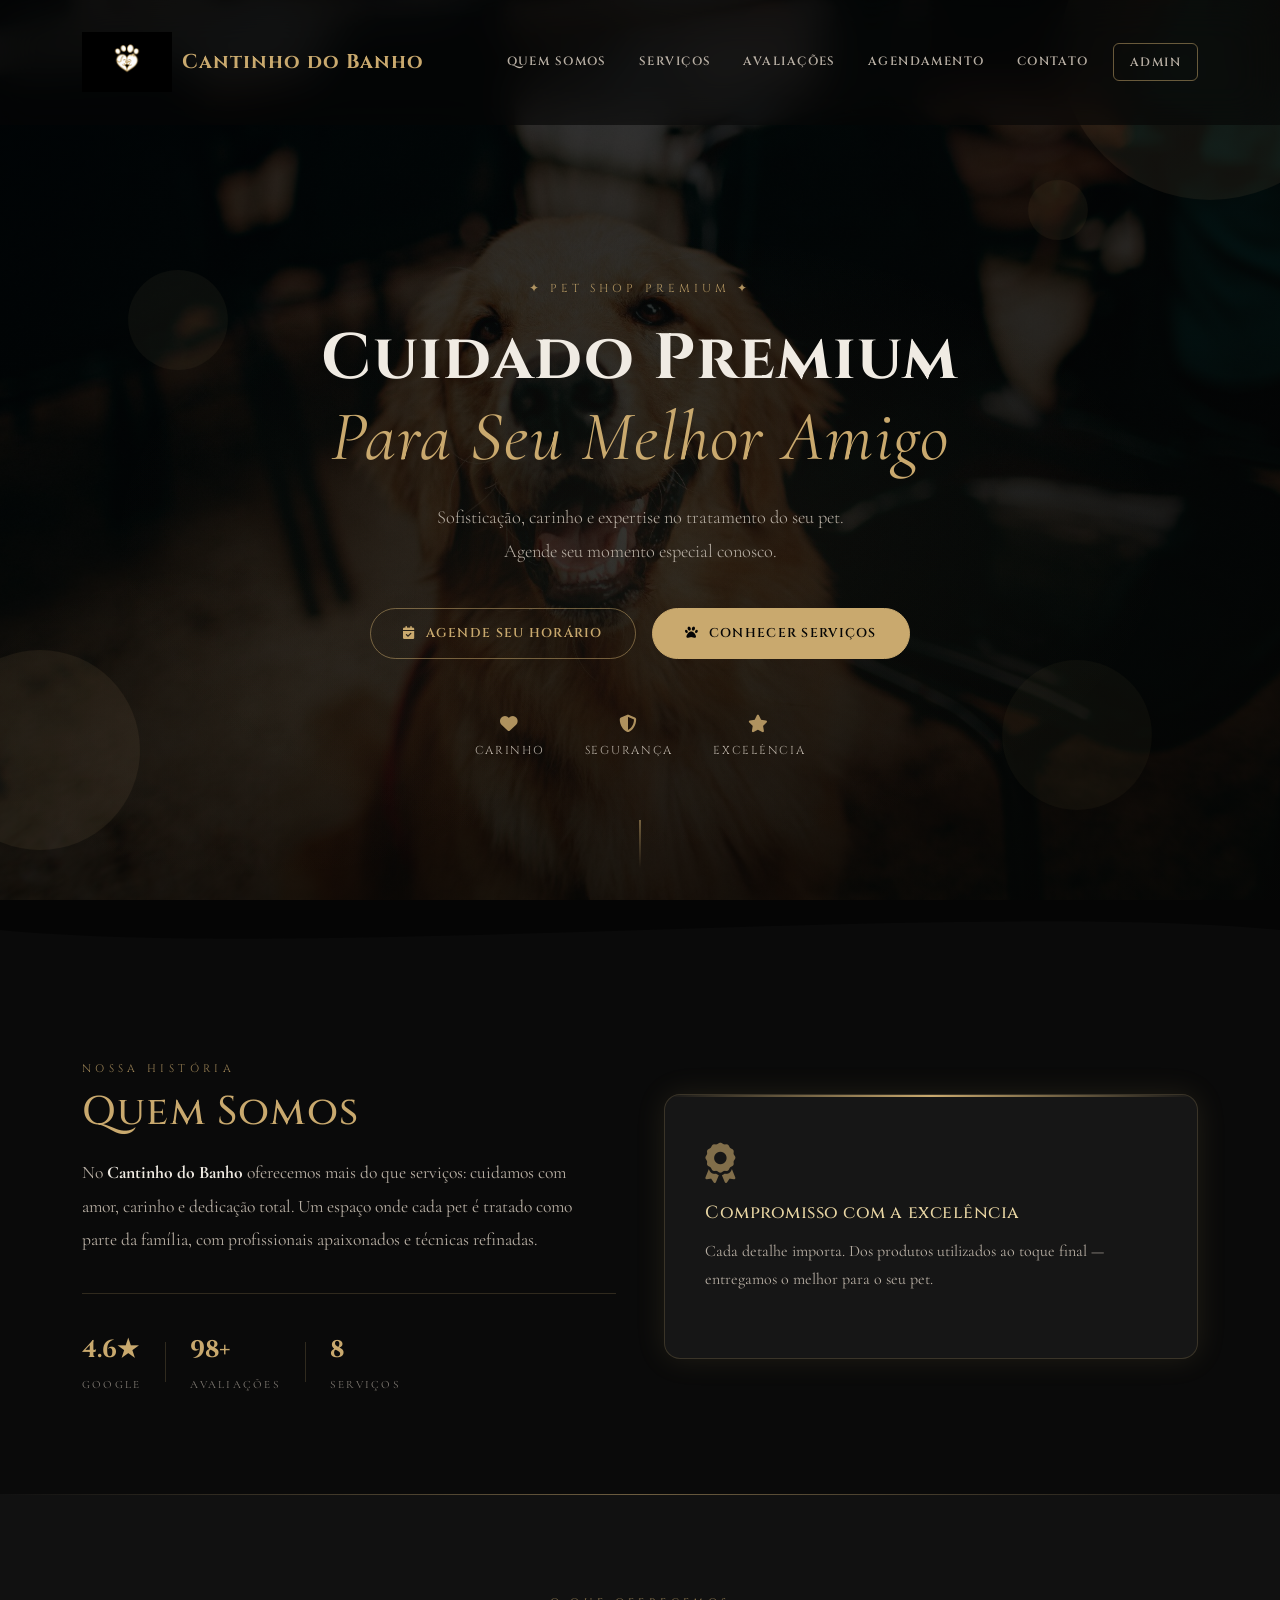
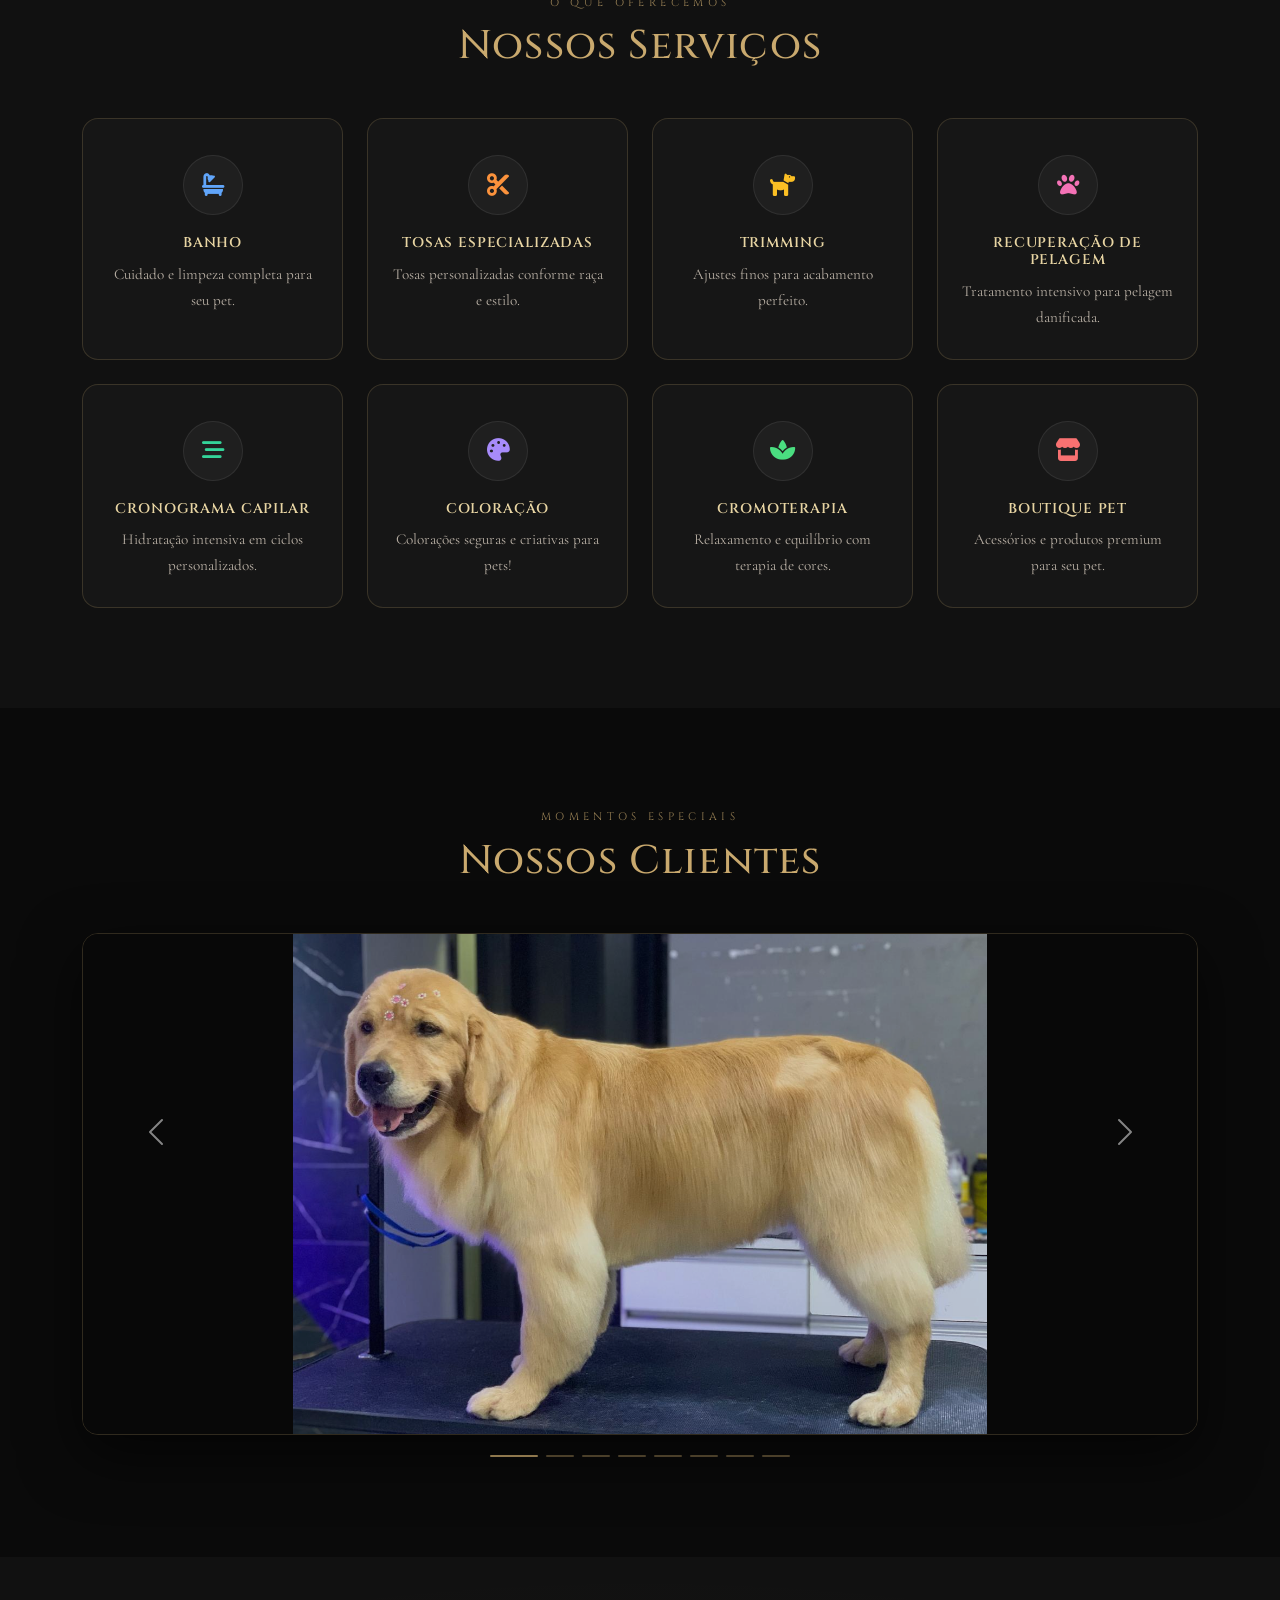
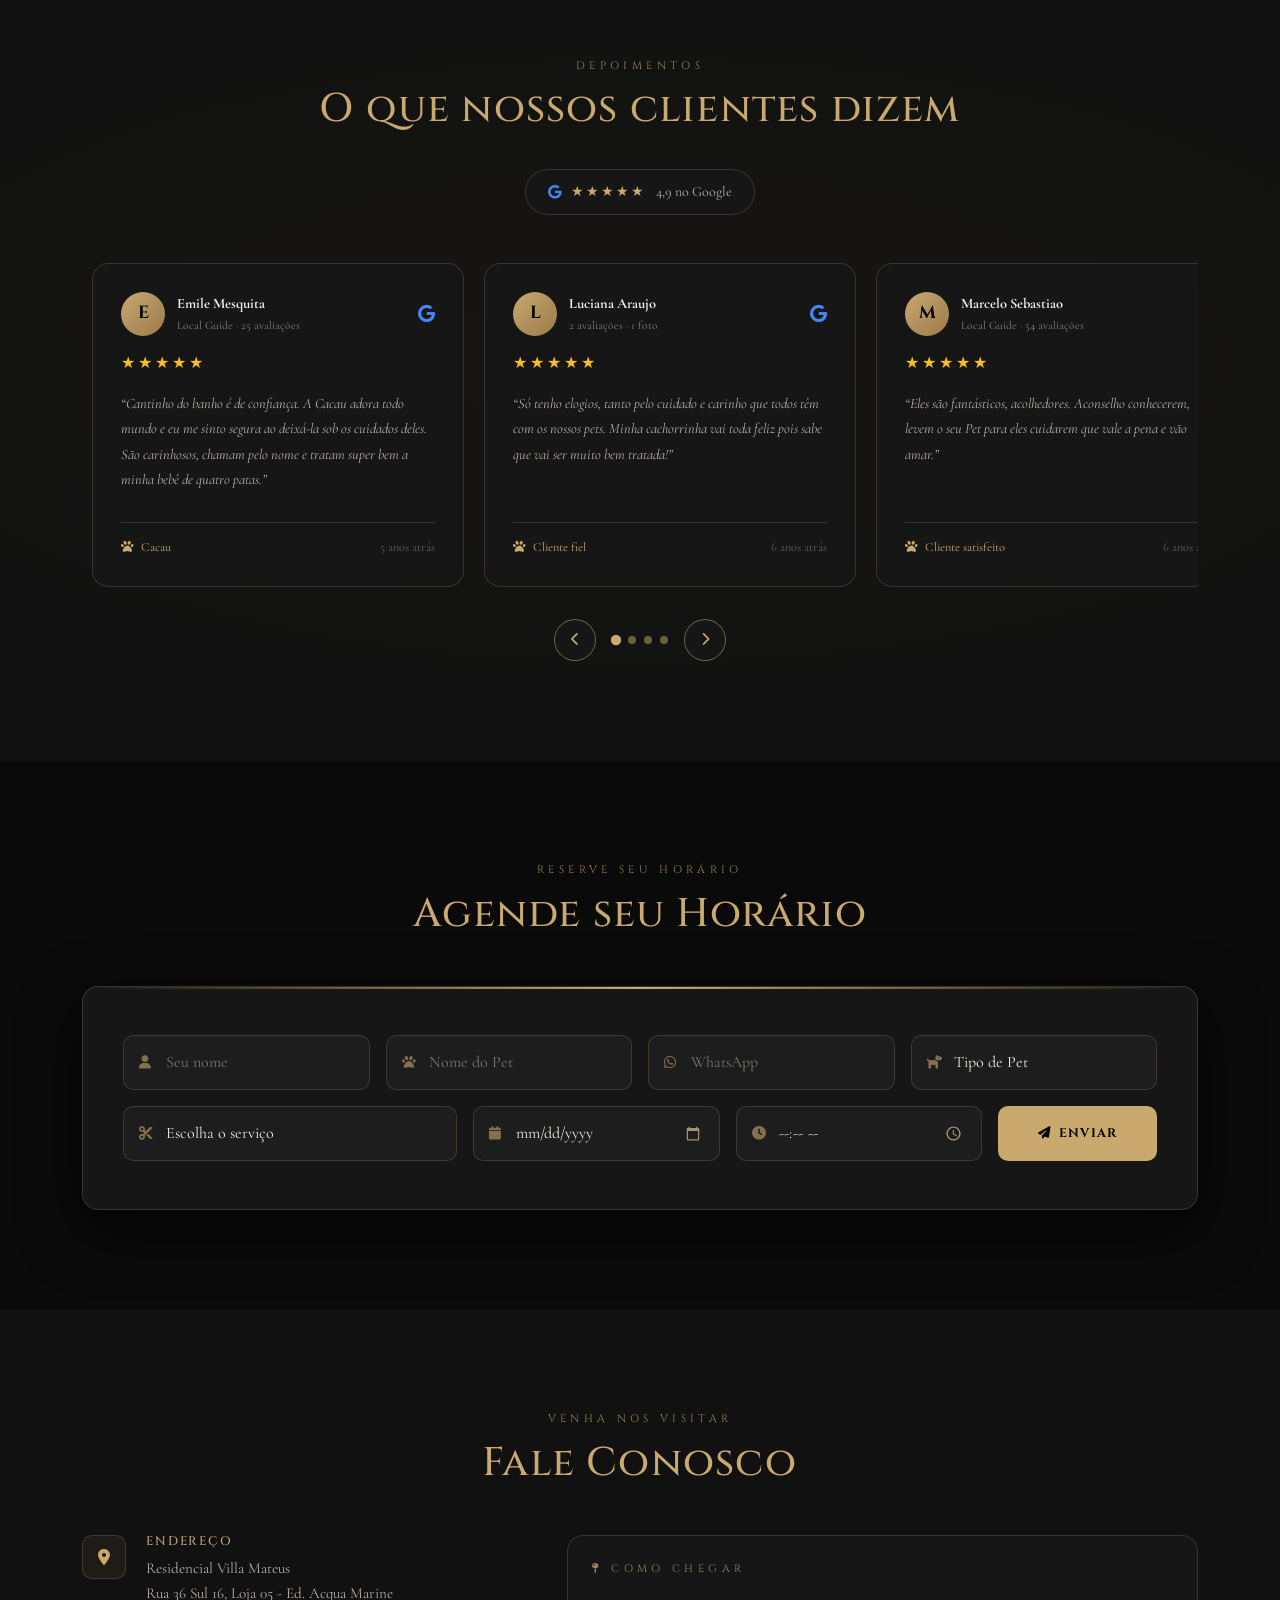
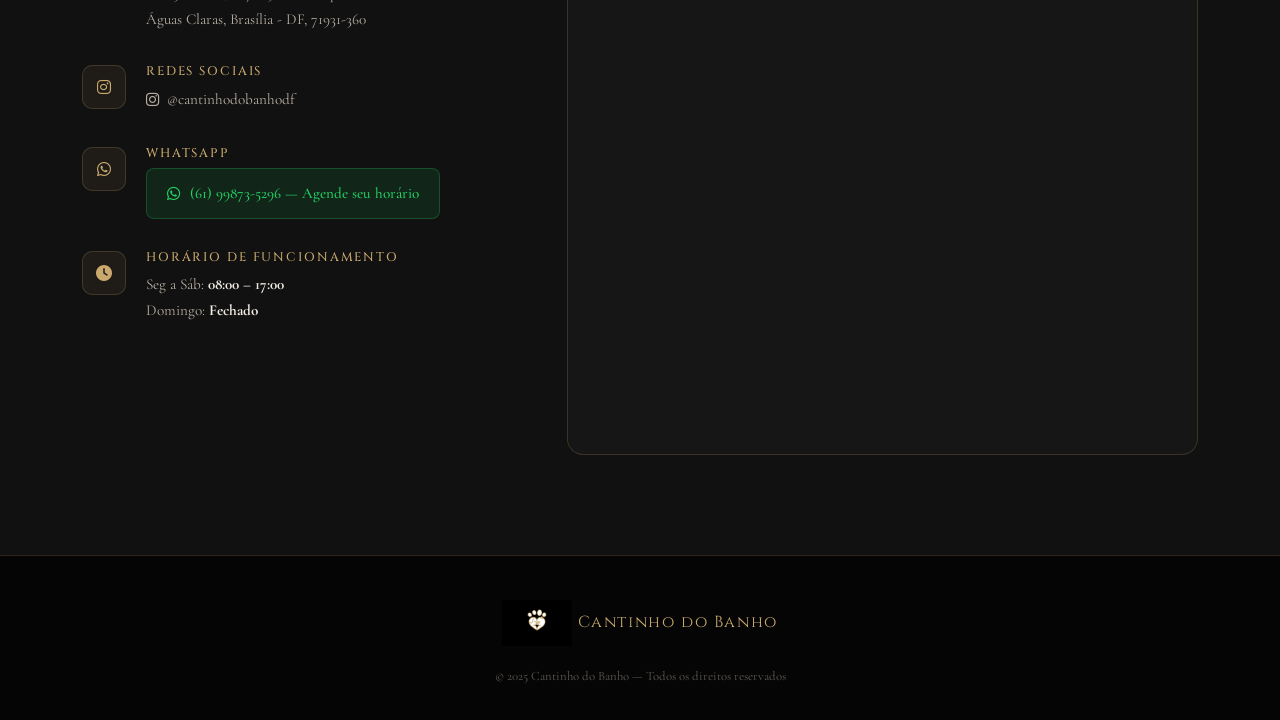
==== commit 7258727e: "- Adicionada entidade Usuario com suporte a Soft Delete e Timezone America/Sao_Paulo. - Adicionada a" ====
--- a/target/Cantinho_banho-1.0-SNAPSHOT/index.html
+++ b/target/Cantinho_banho-1.0-SNAPSHOT/index.html
@@ -5,7 +5,7 @@
         <meta name="viewport" content="width=device-width, initial-scale=1.0"/>
         <title>Cantinho do Banho — Pet Shop Premium</title>
 
-        <!-- Bootstrap YOU -->
+        <!-- Bootstrap -->
         <link rel="stylesheet" href="https://cdn.jsdelivr.net/npm/bootstrap@5.3.2/dist/css/bootstrap.min.css"/>
         <!-- FontAwesome -->
         <link rel="stylesheet" href="https://cdnjs.cloudflare.com/ajax/libs/font-awesome/6.5.0/css/all.min.css"/>
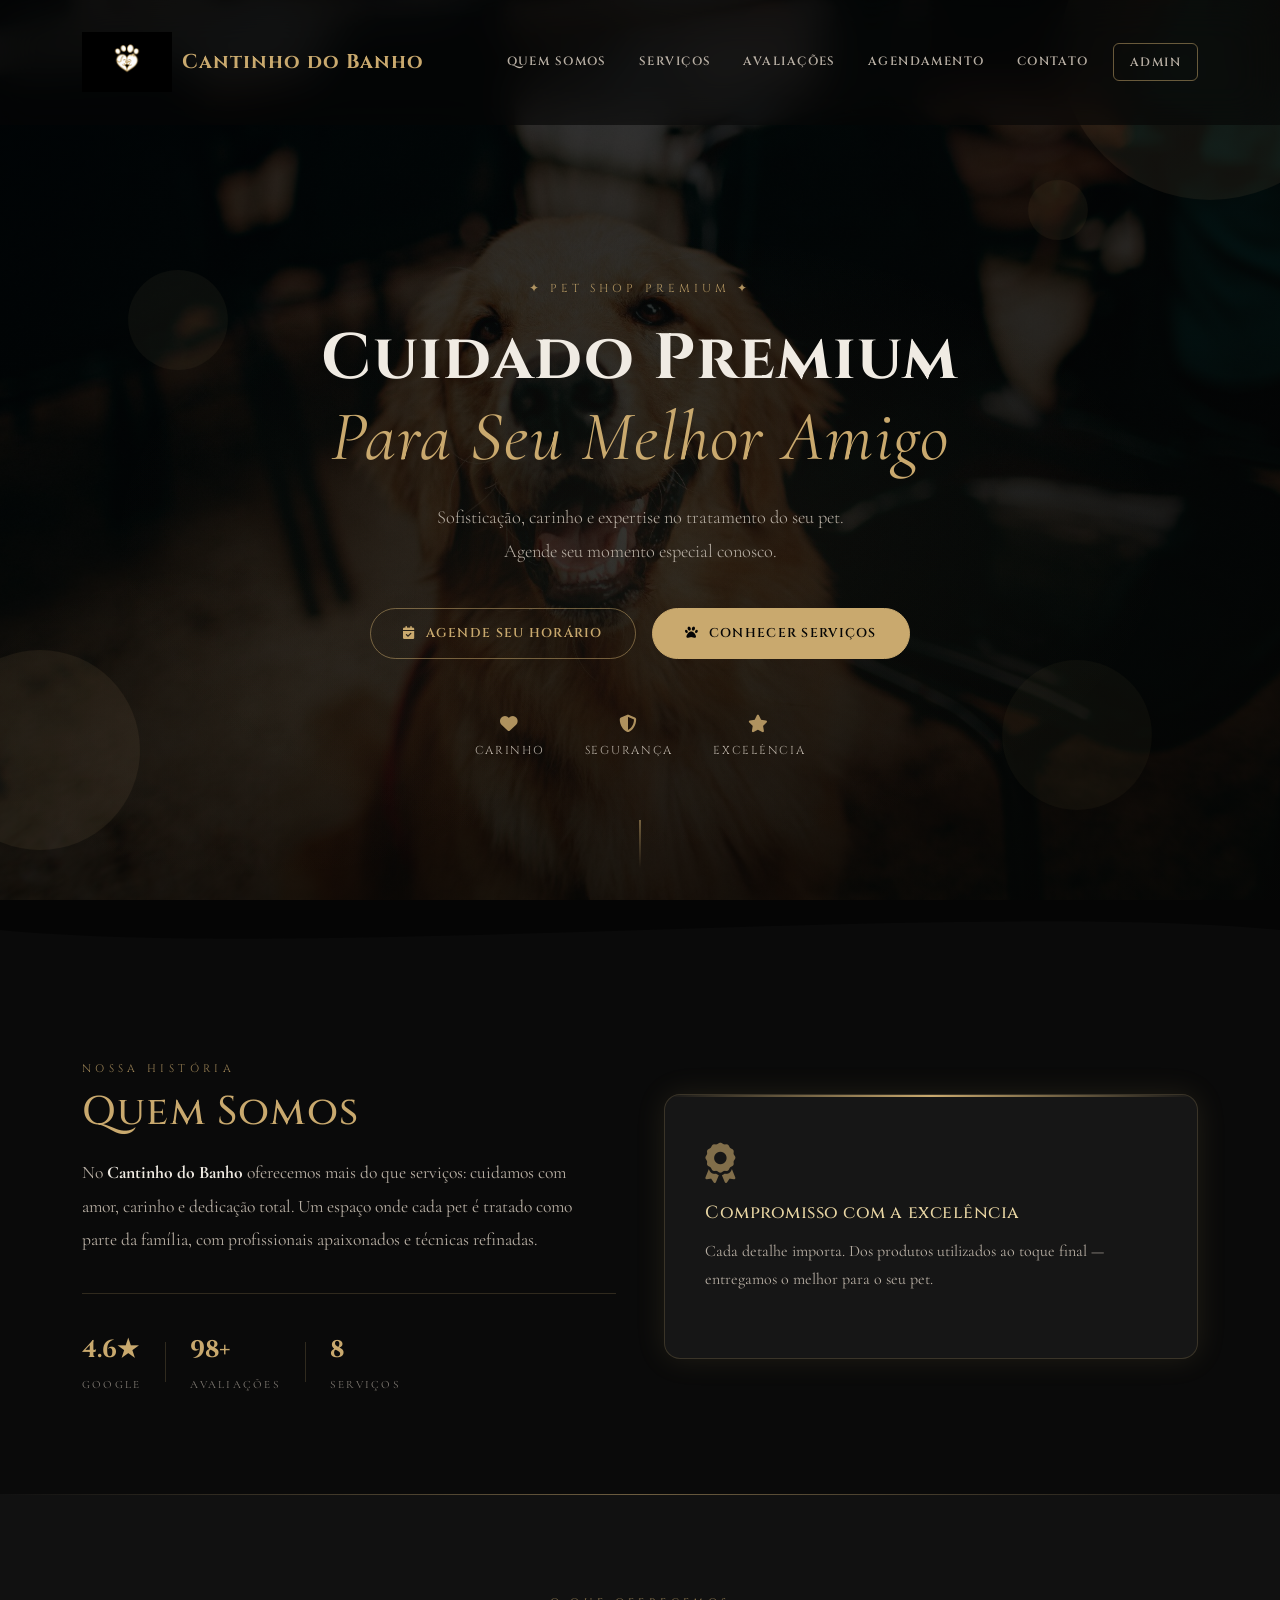
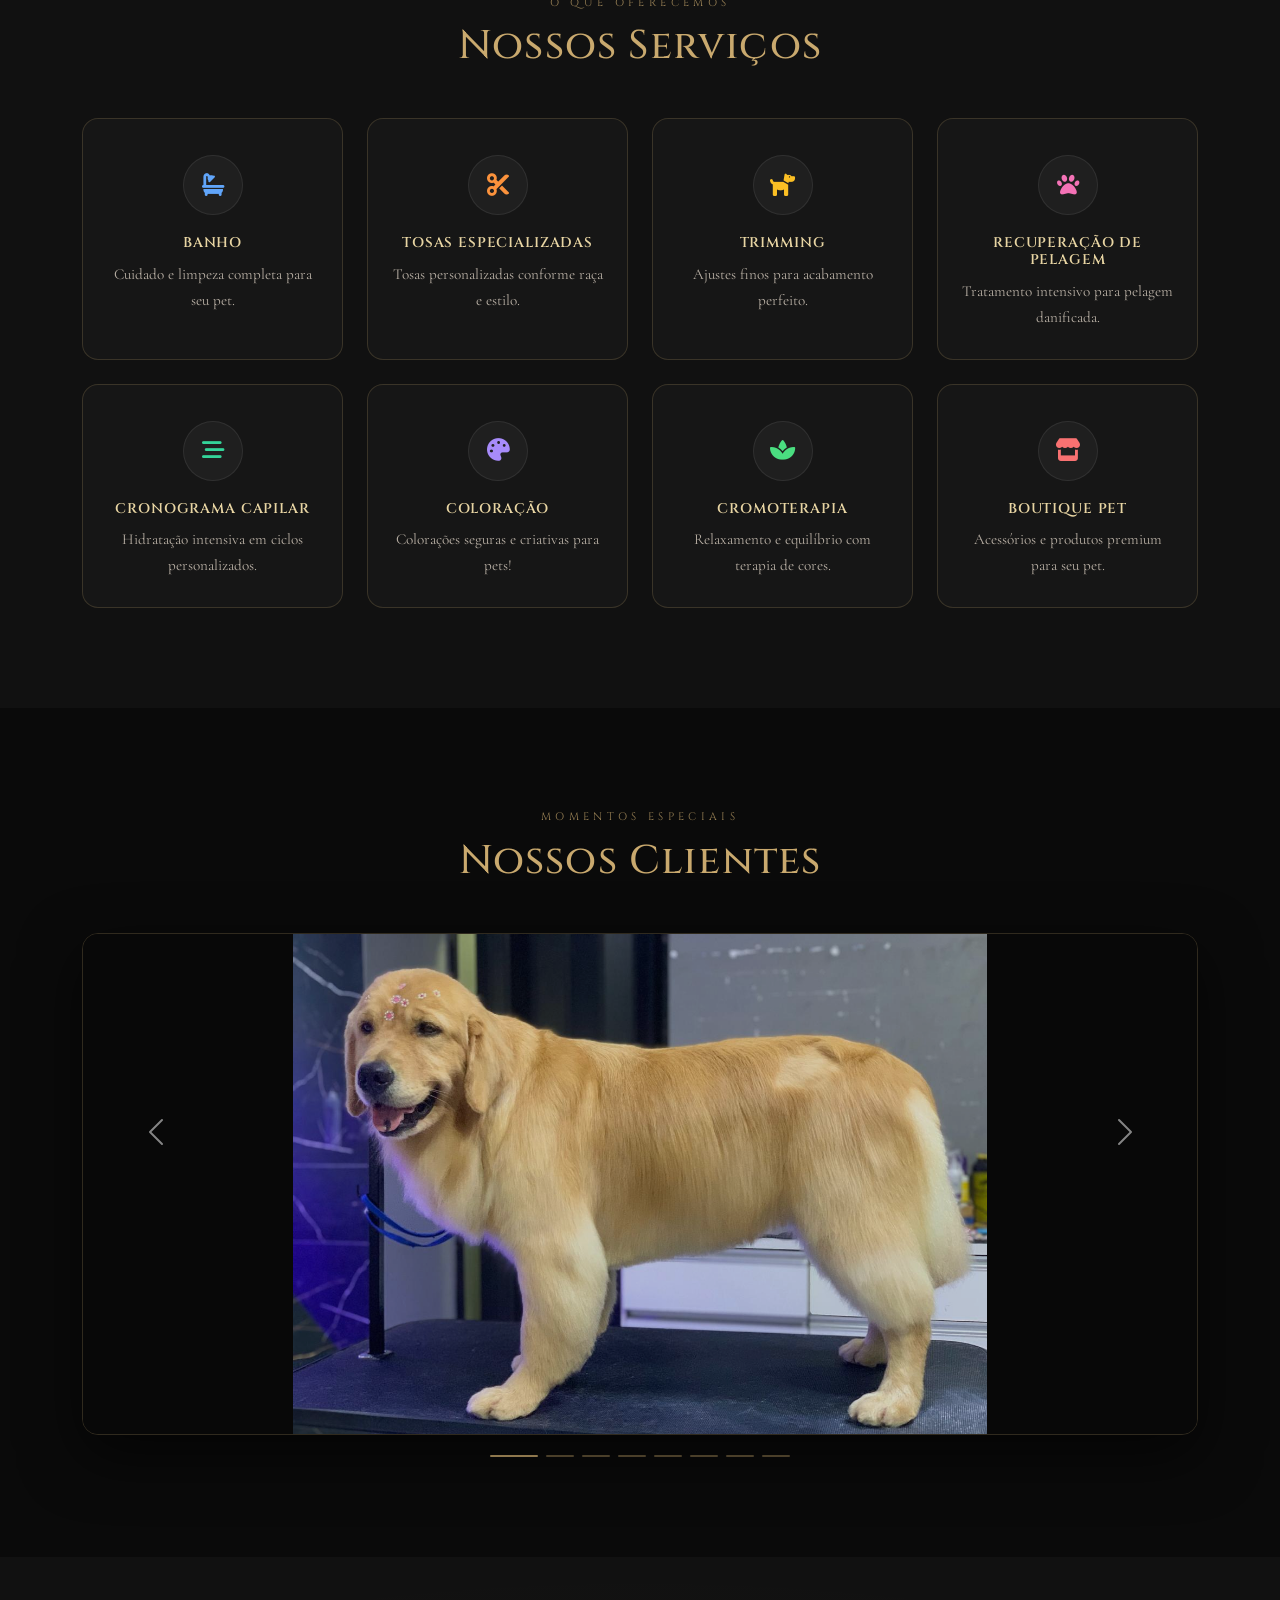
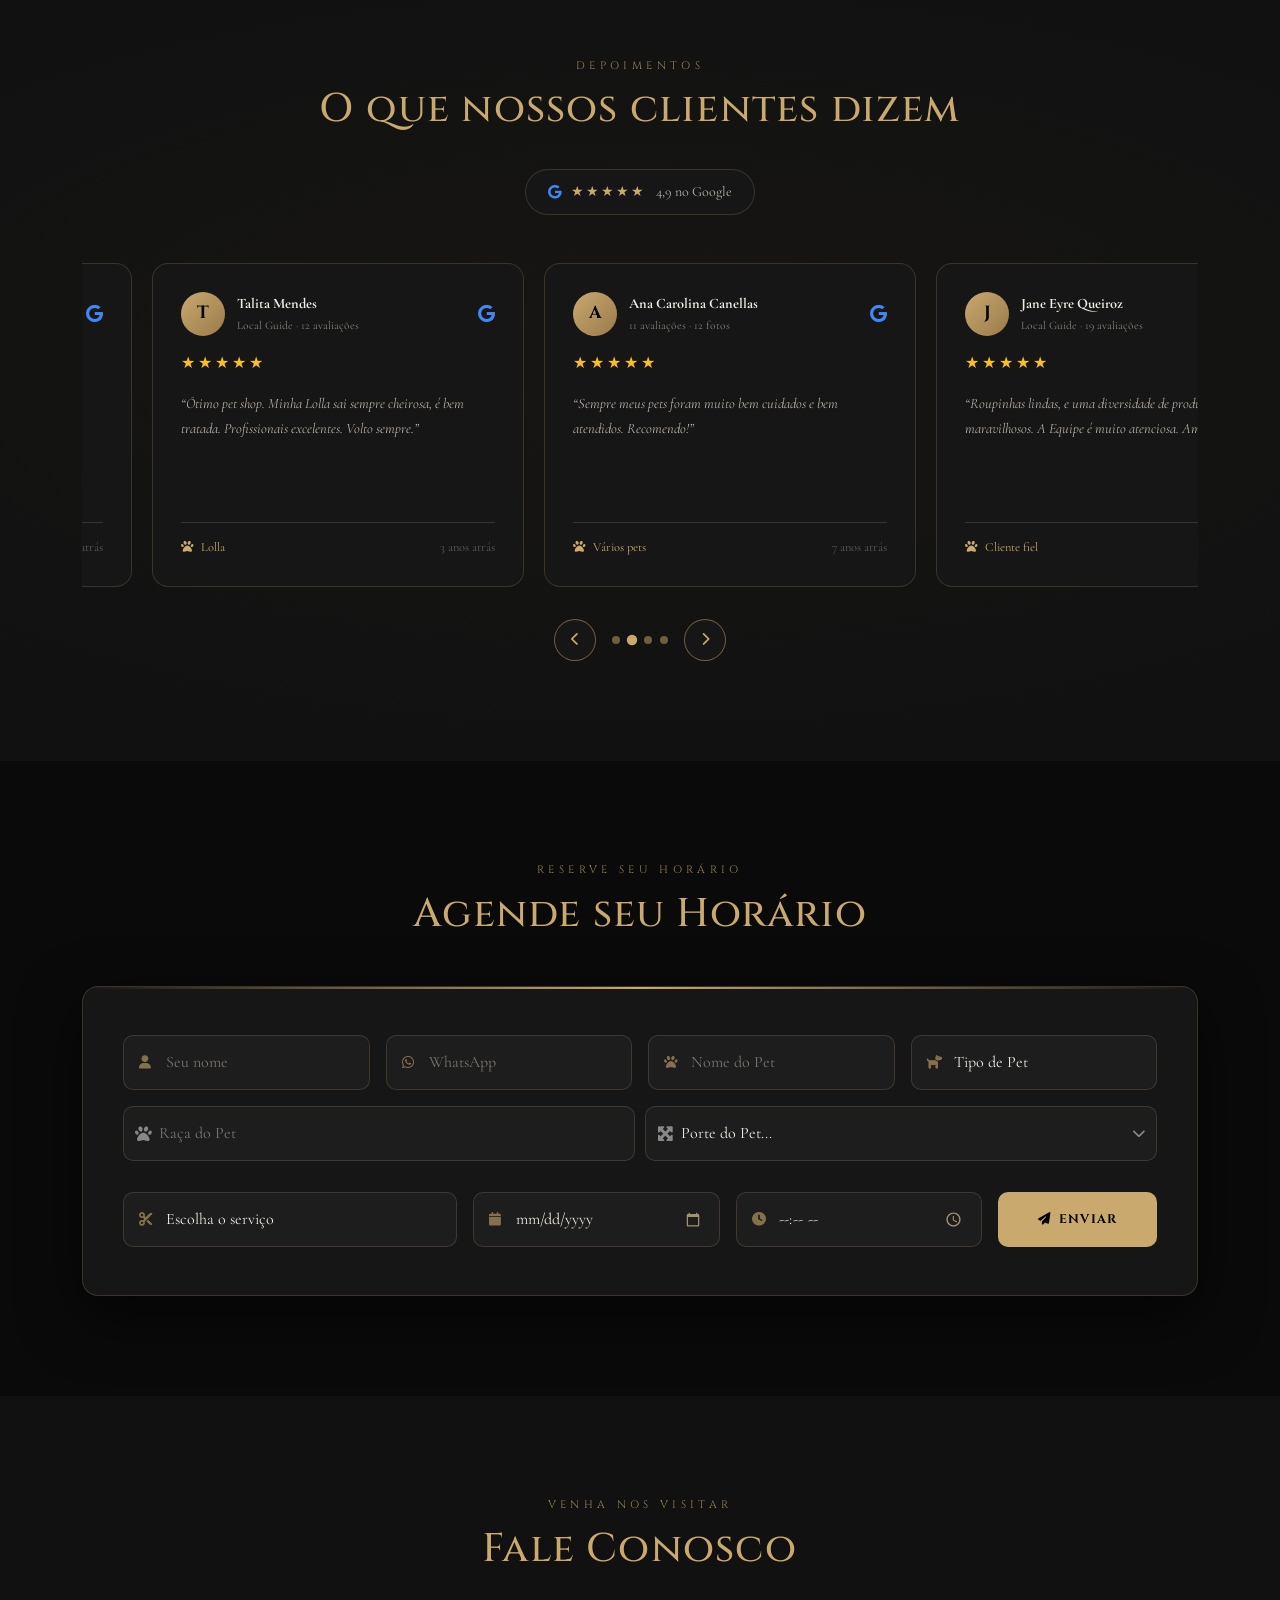
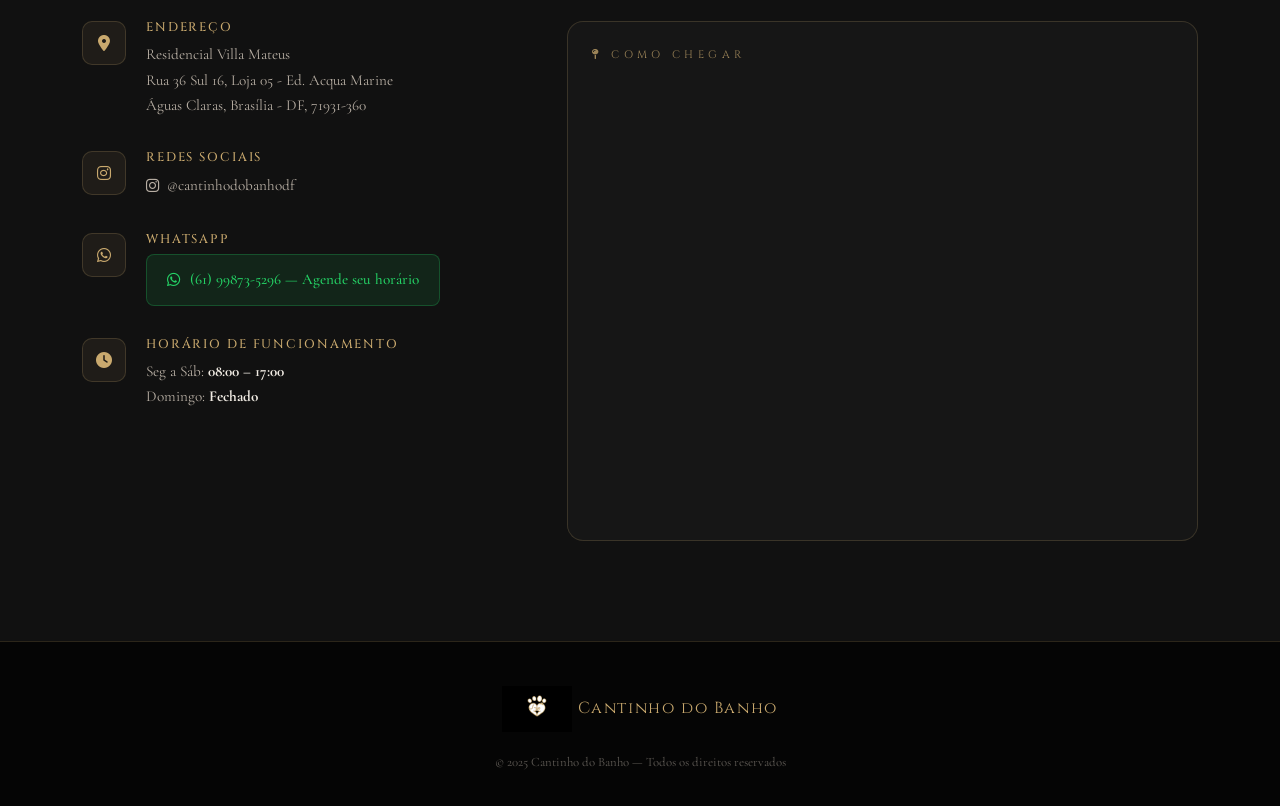
==== commit 6417012d: "Implementação dos inputs "Raça e Porte do Pet"" ====
--- a/target/Cantinho_banho-1.0-SNAPSHOT/index.html
+++ b/target/Cantinho_banho-1.0-SNAPSHOT/index.html
@@ -477,18 +477,21 @@
                                         <input id="nome" class="form-input" placeholder="Seu nome" required>
                                     </div>
                                 </div>
+
+                                <div class="col-md-3 col-sm-6">
+                                    <div class="input-group-custom">
+                                        <i class="fab fa-whatsapp"></i>
+                                        <input type="tel" id="tel" class="form-input" placeholder="WhatsApp" required maxlength="15" oninput="mascaraTelefone(this)">
+                                    </div>
+                                </div>
+
                                 <div class="col-md-3 col-sm-6">
                                     <div class="input-group-custom">
                                         <i class="fas fa-paw"></i>
                                         <input id="pet" class="form-input" placeholder="Nome do Pet" required>
                                     </div>
                                 </div>
-                                <div class="col-md-3 col-sm-6">
-                                    <div class="input-group-custom">
-                                        <i class="fab fa-whatsapp"></i>
-                                        <input id="tel" class="form-input" placeholder="WhatsApp" required oninput="detectarCliente(this.value)">
-                                    </div>
-                                </div>
+
                                 <div class="col-md-3 col-sm-6">
                                     <div class="input-group-custom">
                                         <i class="fas fa-dog"></i>
@@ -497,6 +500,30 @@
                                             <option value="Cachorro">Cachorro</option>
                                             <option value="Gato">Gato</option>
                                         </select>
+                                    </div>
+                                </div>
+
+                                <div style="display: flex; gap: 10px; margin-bottom: 15px; width: 100%;">
+
+                                    <div style="flex: 1; position: relative;">
+                                        <i class="fas fa-paw" style="position: absolute; left: 12px; top: 50%; transform: translateY(-50%); color: #888;"></i>
+
+                                        <input type="text" id="racaPet" class="form-input" placeholder="Raça do Pet" required 
+                                               style="padding-left: 35px; width: 100%; box-sizing: border-box;">
+                                    </div>
+
+                                    <div style="flex: 1; position: relative;">
+                                        <i class="fas fa-expand-arrows-alt" style="position: absolute; left: 12px; top: 50%; transform: translateY(-50%); color: #888; z-index: 1;"></i>
+
+                                        <select id="portePet" class="form-input" required 
+                                                style="padding-left: 35px; width: 100%; box-sizing: border-box; appearance: none; -webkit-appearance: none;">
+                                            <option value="" disabled selected>Porte do Pet...</option>
+                                            <option value="Pequeno">Pequeno (até 10kg)</option>
+                                            <option value="Medio">Médio (11kg a 25kg)</option>
+                                            <option value="Grande">Grande (acima de 25kg)</option>
+                                        </select>
+
+                                        <i class="fas fa-chevron-down" style="position: absolute; right: 12px; top: 50%; transform: translateY(-50%); color: #888; font-size: 0.8em; pointer-events: none;"></i>
                                     </div>
                                 </div>
                                 <div class="col-md-4 col-sm-6">
@@ -649,77 +676,6 @@
                                 }
                             }
 
-                            function enviarAgendamento(e) {
-                                e.preventDefault();
-
-                                // 1. Captura os elementos do DOM
-                                const nome = document.getElementById('nome').value.trim();
-                                const pet = document.getElementById('pet').value.trim();
-                                const tel = document.getElementById('tel').value.trim();
-                                const tipoPet = document.getElementById('tipo-pet').value;
-                                const servico = document.getElementById('servico').value;
-                                const data = document.getElementById('data').value; // Formato: YYYY-MM-DD
-                                const hora = document.getElementById('hora').value; // Formato: HH:MM
-
-                                // 2. Validação simples antes de enviar
-                                if (!nome || !pet || !tel || !tipoPet || !servico || !data || !hora) {
-                                    alert("Por favor, preencha todos os campos obrigatórios.");
-                                    return;
-                                }
-
-                                // 3. Prepara os parâmetros para o padrão que a Servlet Java entende (Form URL Encoded)
-                                const formData = new URLSearchParams();
-                                formData.append('nomeDono', nome);
-                                formData.append('telefone', tel);
-                                formData.append('nomePet', pet);
-                                formData.append('tipo', tipoPet);
-                                formData.append('servico', servico);
-                                formData.append('data', data);
-                                formData.append('hora', hora);
-
-                                // 4. O Fetch: Enviando os dados para o servidor
-                                // ATENÇÃO: Verifique se o nome do projeto no NetBeans/Tomcat é "Cantinho_banho"
-                                fetch('api/agendar', {
-                                    method: 'POST',
-                                    headers: {
-                                        'Content-Type': 'application/x-www-form-urlencoded; charset=UTF-8',
-                                    },
-                                    body: formData
-                                })
-                                        .then(response => {
-                                            if (response.ok) {
-                                                // Se o Java retornou status 200-299
-                                                return response.text();
-                                            } else {
-                                                // Se o Java deu erro (ex: 500 no banco de dados)
-                                                return response.text().then(text => {
-                                                    throw new Error(text)
-                                                });
-                                            }
-                                        })
-                                        .then(resultado => {
-                                            console.log("Sucesso do Java:", resultado);
-
-                                            // Esconde o formulário e mostra a div de sucesso (lógica que você já tinha)
-                                            document.getElementById('form-agendamento').style.display = 'none';
-                                            document.getElementById('agendamento-sucesso').style.display = 'block';
-
-                                            // Limpa o formulário para um próximo uso
-                                            // document.getElementById('form-agendamento').reset();
-                                        })
-                                        .catch(error => {
-                                            // Captura erros de rede ou erros lançados pelo 'throw' acima
-                                            console.error('Erro na requisição:', error);
-                                            alert("Falha ao salvar no MySQL: " + error.message);
-                                        });
-                            }
-
-                            function novoAgendamento() {
-                                document.getElementById('form-agendamento').style.display = 'block';
-                                document.getElementById('agendamento-sucesso').style.display = 'none';
-                                document.getElementById('form-agendamento').querySelector('form').reset();
-                            }
-
                             // Navbar + botão WA no scroll
                             window.addEventListener('scroll', () => {
                                 document.querySelector('.navbar').classList.toggle('scrolled', window.scrollY > 50);
@@ -736,5 +692,7 @@
                                 });
                             });
         </script>
+
+        <script src="js/agendamento.js"></script>
     </body>
 </html>
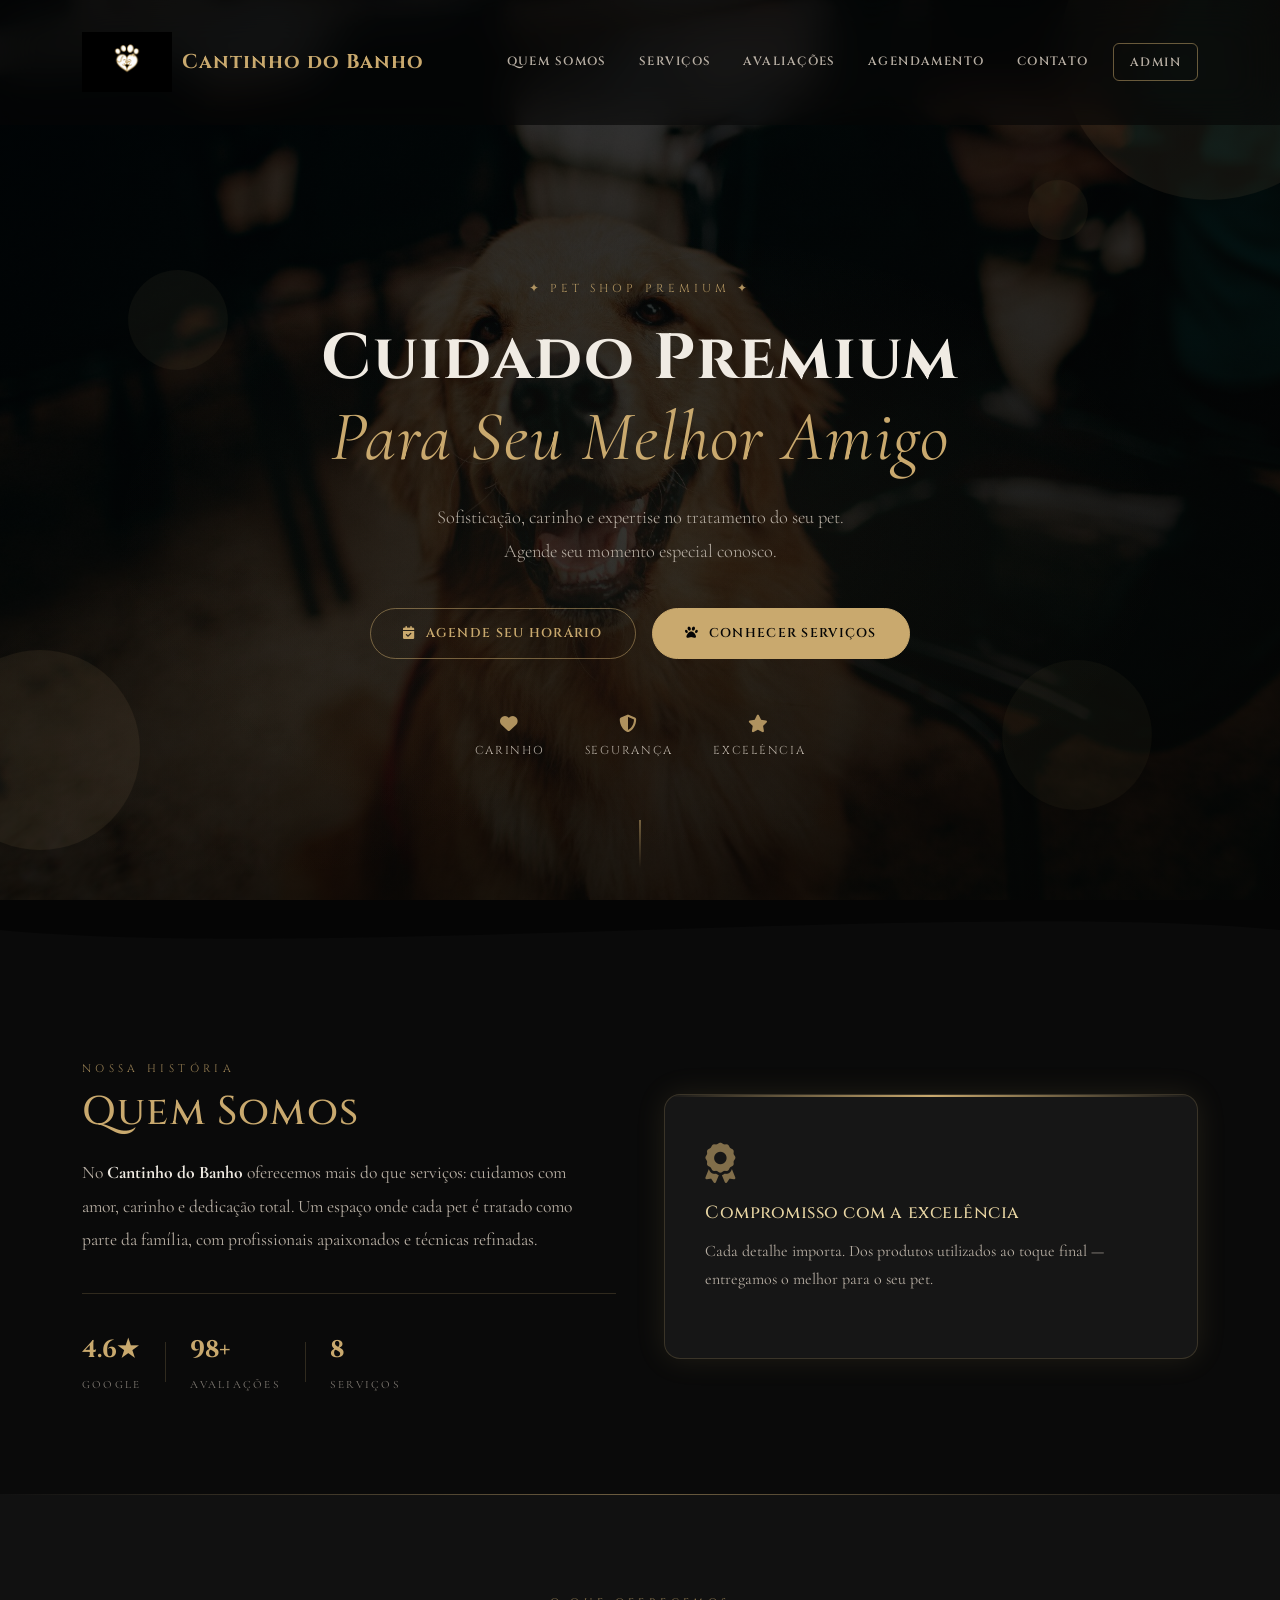
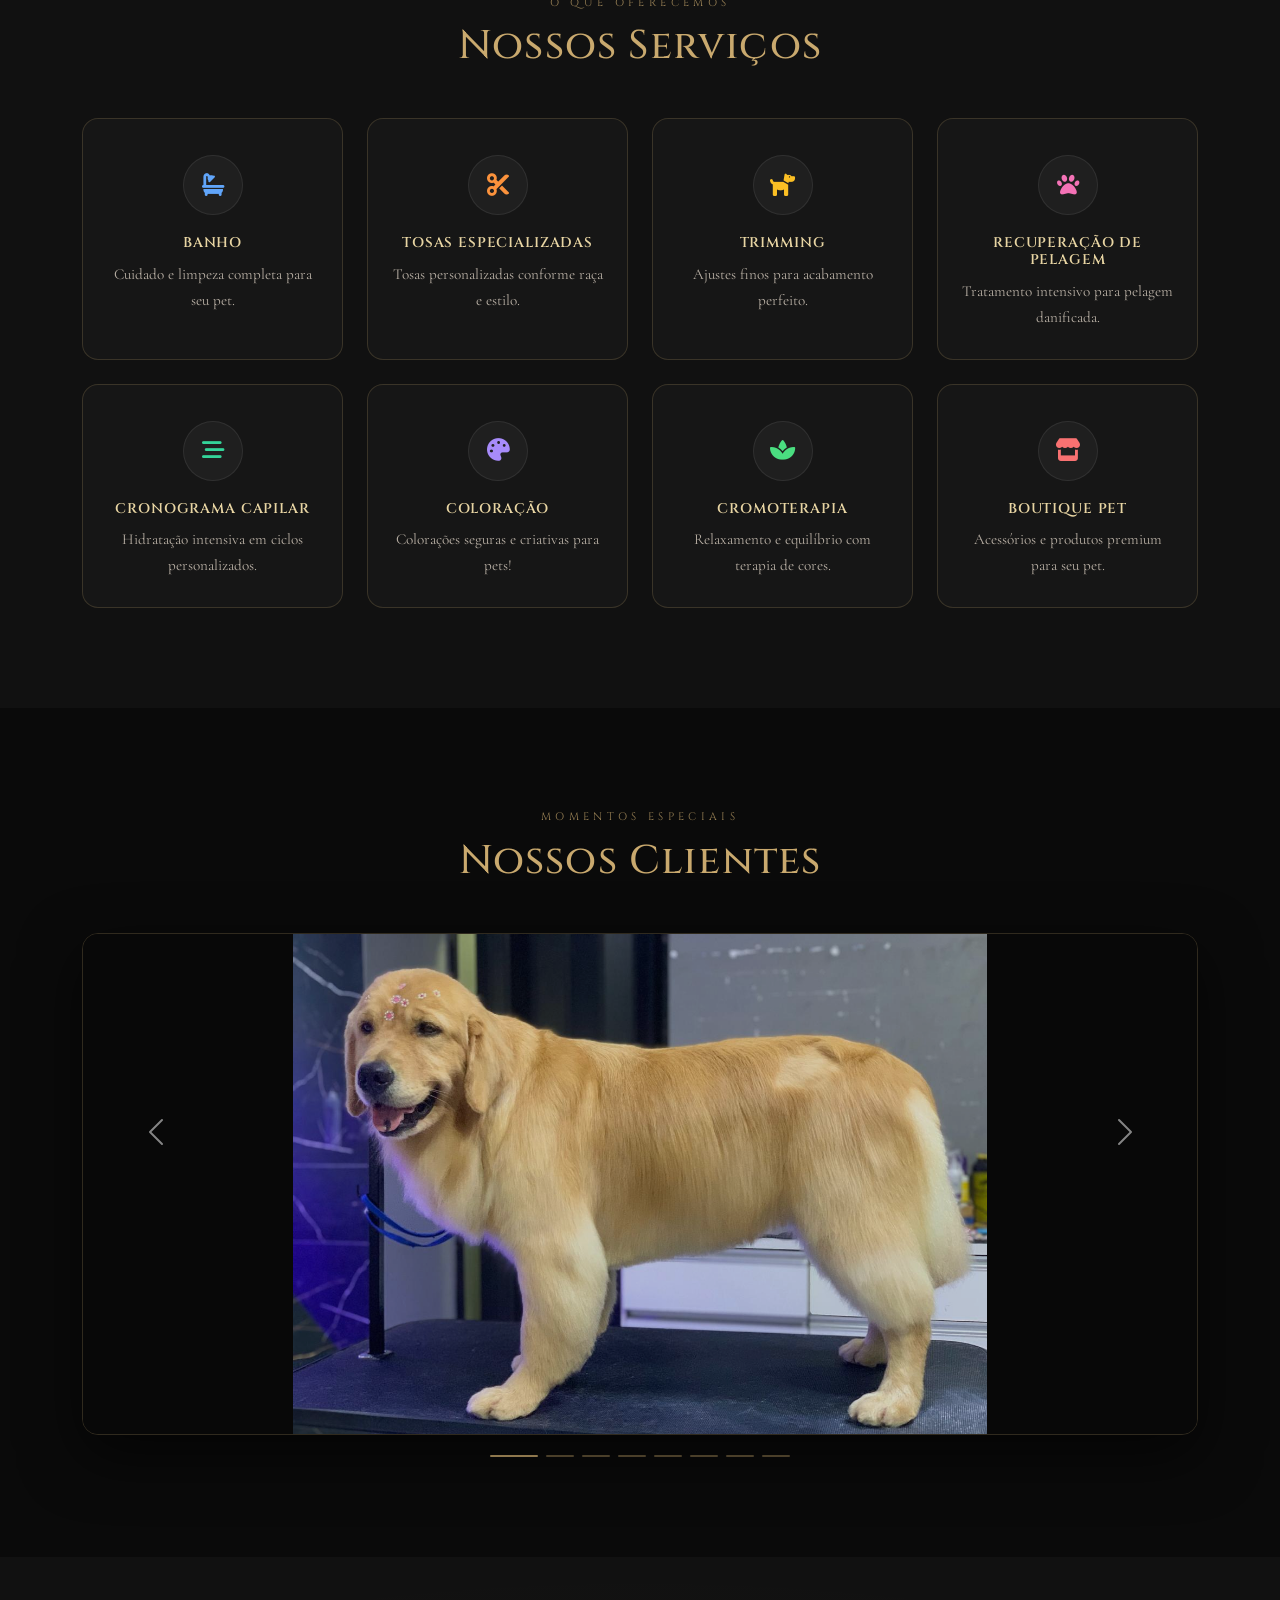
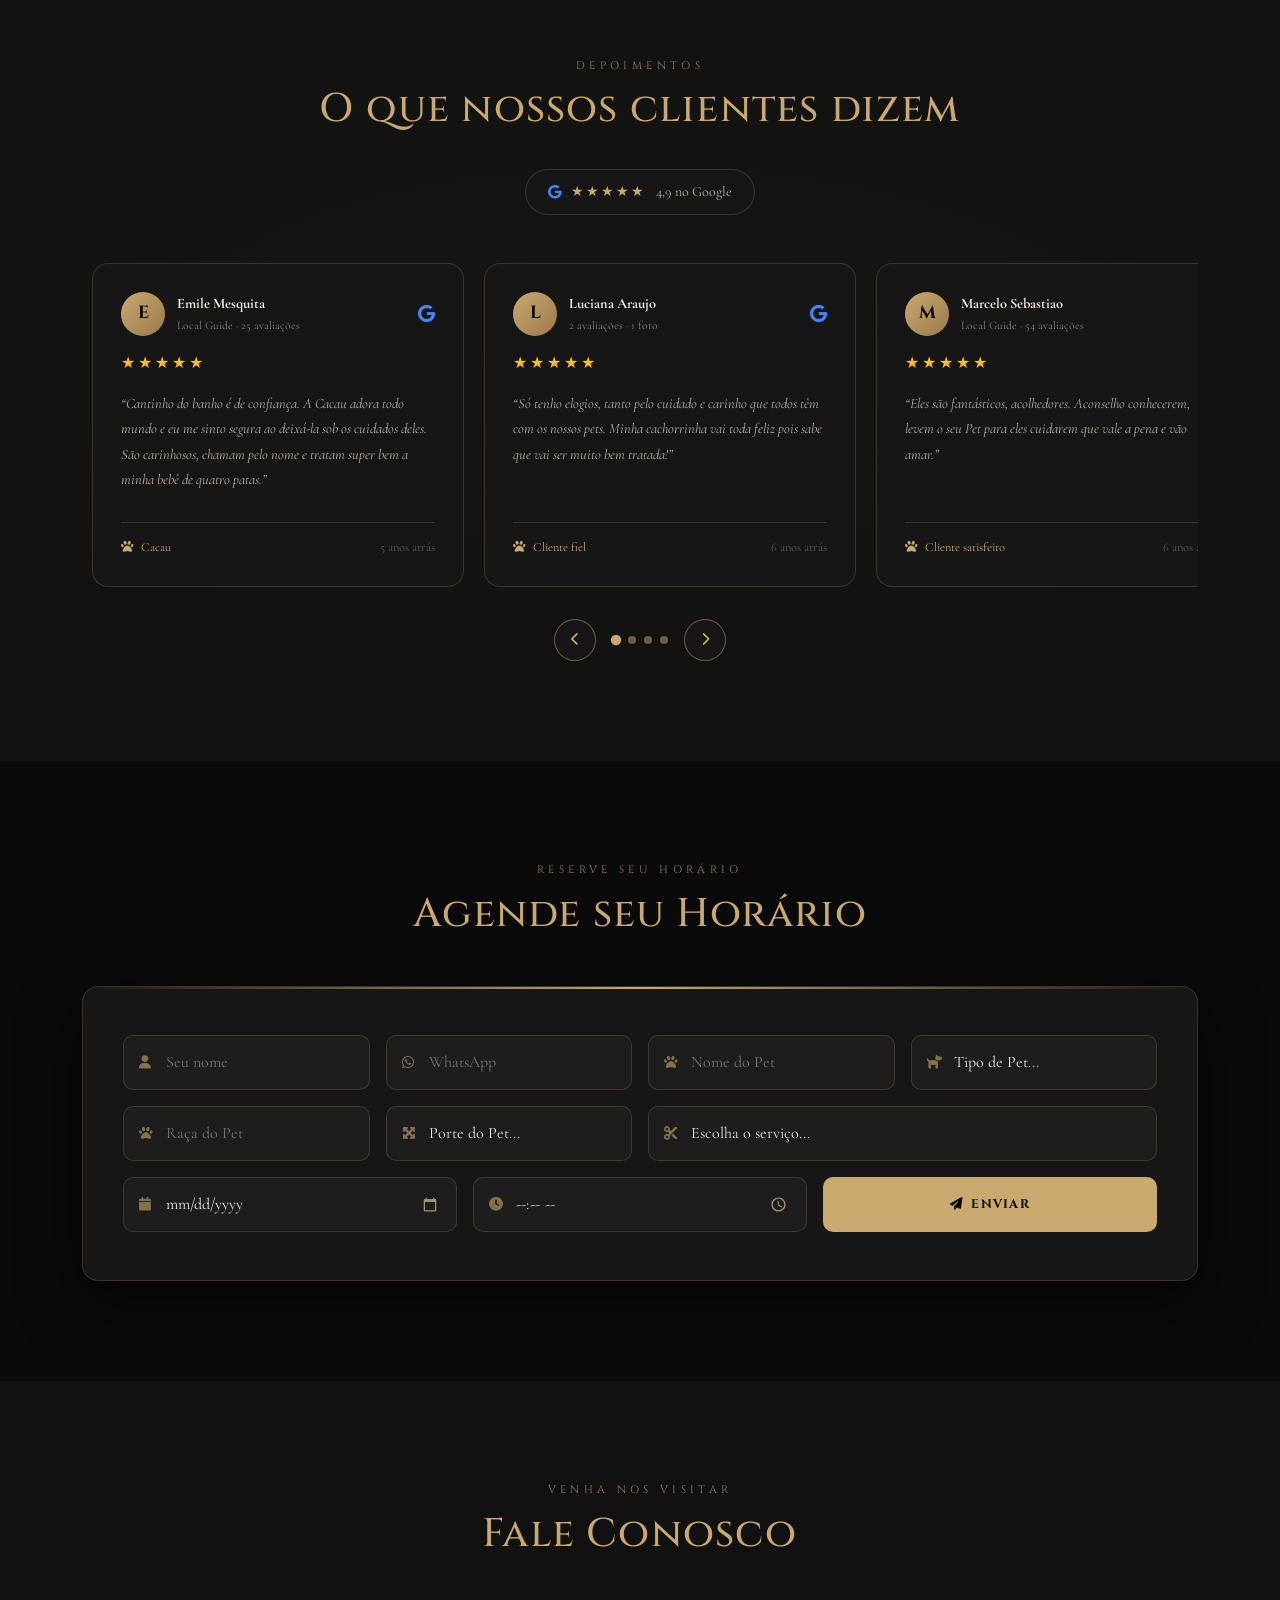
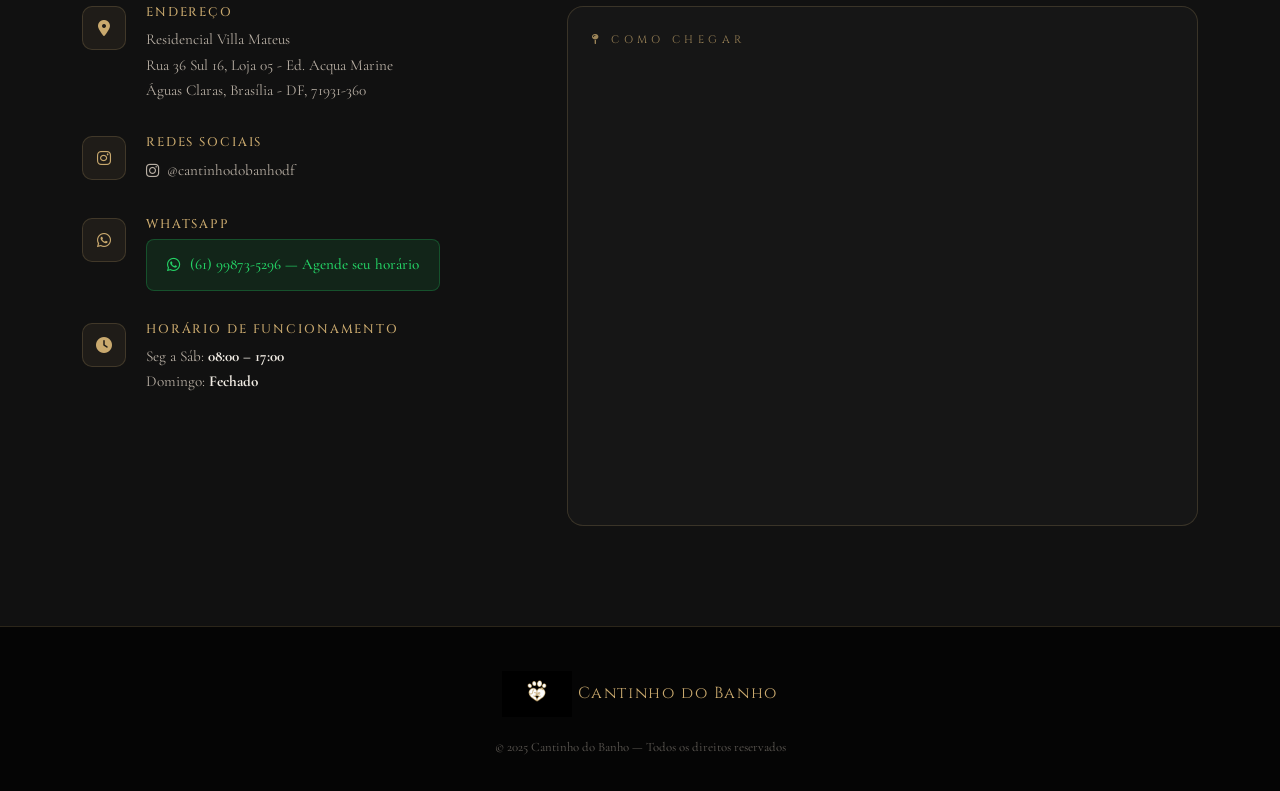
==== commit bf64163c: "Adição da Entidade *Funcionário*" ====
--- a/target/Cantinho_banho-1.0-SNAPSHOT/index.html
+++ b/target/Cantinho_banho-1.0-SNAPSHOT/index.html
@@ -471,6 +471,7 @@
 
                         <form onsubmit="enviarAgendamento(event)">
                             <div class="row g-3">
+
                                 <div class="col-md-3 col-sm-6">
                                     <div class="input-group-custom">
                                         <i class="fas fa-user"></i>
@@ -496,41 +497,37 @@
                                     <div class="input-group-custom">
                                         <i class="fas fa-dog"></i>
                                         <select id="tipo-pet" class="form-input" required>
-                                            <option value="">Tipo de Pet</option>
+                                            <option value="" disabled selected>Tipo de Pet...</option>
                                             <option value="Cachorro">Cachorro</option>
                                             <option value="Gato">Gato</option>
                                         </select>
                                     </div>
                                 </div>
 
-                                <div style="display: flex; gap: 10px; margin-bottom: 15px; width: 100%;">
-
-                                    <div style="flex: 1; position: relative;">
-                                        <i class="fas fa-paw" style="position: absolute; left: 12px; top: 50%; transform: translateY(-50%); color: #888;"></i>
-
-                                        <input type="text" id="racaPet" class="form-input" placeholder="Raça do Pet" required 
-                                               style="padding-left: 35px; width: 100%; box-sizing: border-box;">
-                                    </div>
-
-                                    <div style="flex: 1; position: relative;">
-                                        <i class="fas fa-expand-arrows-alt" style="position: absolute; left: 12px; top: 50%; transform: translateY(-50%); color: #888; z-index: 1;"></i>
-
-                                        <select id="portePet" class="form-input" required 
-                                                style="padding-left: 35px; width: 100%; box-sizing: border-box; appearance: none; -webkit-appearance: none;">
+                                <div class="col-md-3 col-sm-6">
+                                    <div class="input-group-custom">
+                                        <i class="fas fa-paw"></i>
+                                        <input type="text" id="racaPet" class="form-input" placeholder="Raça do Pet" required>
+                                    </div>
+                                </div>
+
+                                <div class="col-md-3 col-sm-6">
+                                    <div class="input-group-custom">
+                                        <i class="fas fa-expand-arrows-alt"></i>
+                                        <select id="portePet" class="form-input" required>
                                             <option value="" disabled selected>Porte do Pet...</option>
                                             <option value="Pequeno">Pequeno (até 10kg)</option>
                                             <option value="Medio">Médio (11kg a 25kg)</option>
                                             <option value="Grande">Grande (acima de 25kg)</option>
                                         </select>
-
-                                        <i class="fas fa-chevron-down" style="position: absolute; right: 12px; top: 50%; transform: translateY(-50%); color: #888; font-size: 0.8em; pointer-events: none;"></i>
-                                    </div>
-                                </div>
-                                <div class="col-md-4 col-sm-6">
+                                    </div>
+                                </div>
+
+                                <div class="col-md-6 col-sm-12">
                                     <div class="input-group-custom">
                                         <i class="fas fa-scissors"></i>
                                         <select id="servico" class="form-input" required>
-                                            <option value="">Escolha o serviço</option>
+                                            <option value="" disabled selected>Escolha o serviço...</option>
                                             <option>Banho e Tosa</option>
                                             <option>Banho</option>
                                             <option>Tosa</option>
@@ -542,24 +539,27 @@
                                         </select>
                                     </div>
                                 </div>
-                                <div class="col-md-3 col-sm-6">
+
+                                <div class="col-md-4 col-sm-6">
                                     <div class="input-group-custom">
                                         <i class="fas fa-calendar"></i>
                                         <input id="data" type="date" class="form-input" required>
                                     </div>
                                 </div>
-                                <div class="col-md-3 col-sm-6">
+
+                                <div class="col-md-4 col-sm-6">
                                     <div class="input-group-custom">
                                         <i class="fas fa-clock"></i>
                                         <input id="hora" type="time" class="form-input" required>
                                     </div>
                                 </div>
 
-                                <div class="col-md-2 col-sm-12">
-                                    <button type="submit" class="btn-agendar" id="btn-agendar">
+                                <div class="col-md-4 col-sm-12">
+                                    <button type="submit" class="btn-agendar w-100" id="btn-agendar" style="height: 100%;">
                                         <i class="fa fa-paper-plane"></i> Enviar
                                     </button>
                                 </div>
+
                             </div>
                         </form>
                     </div>
